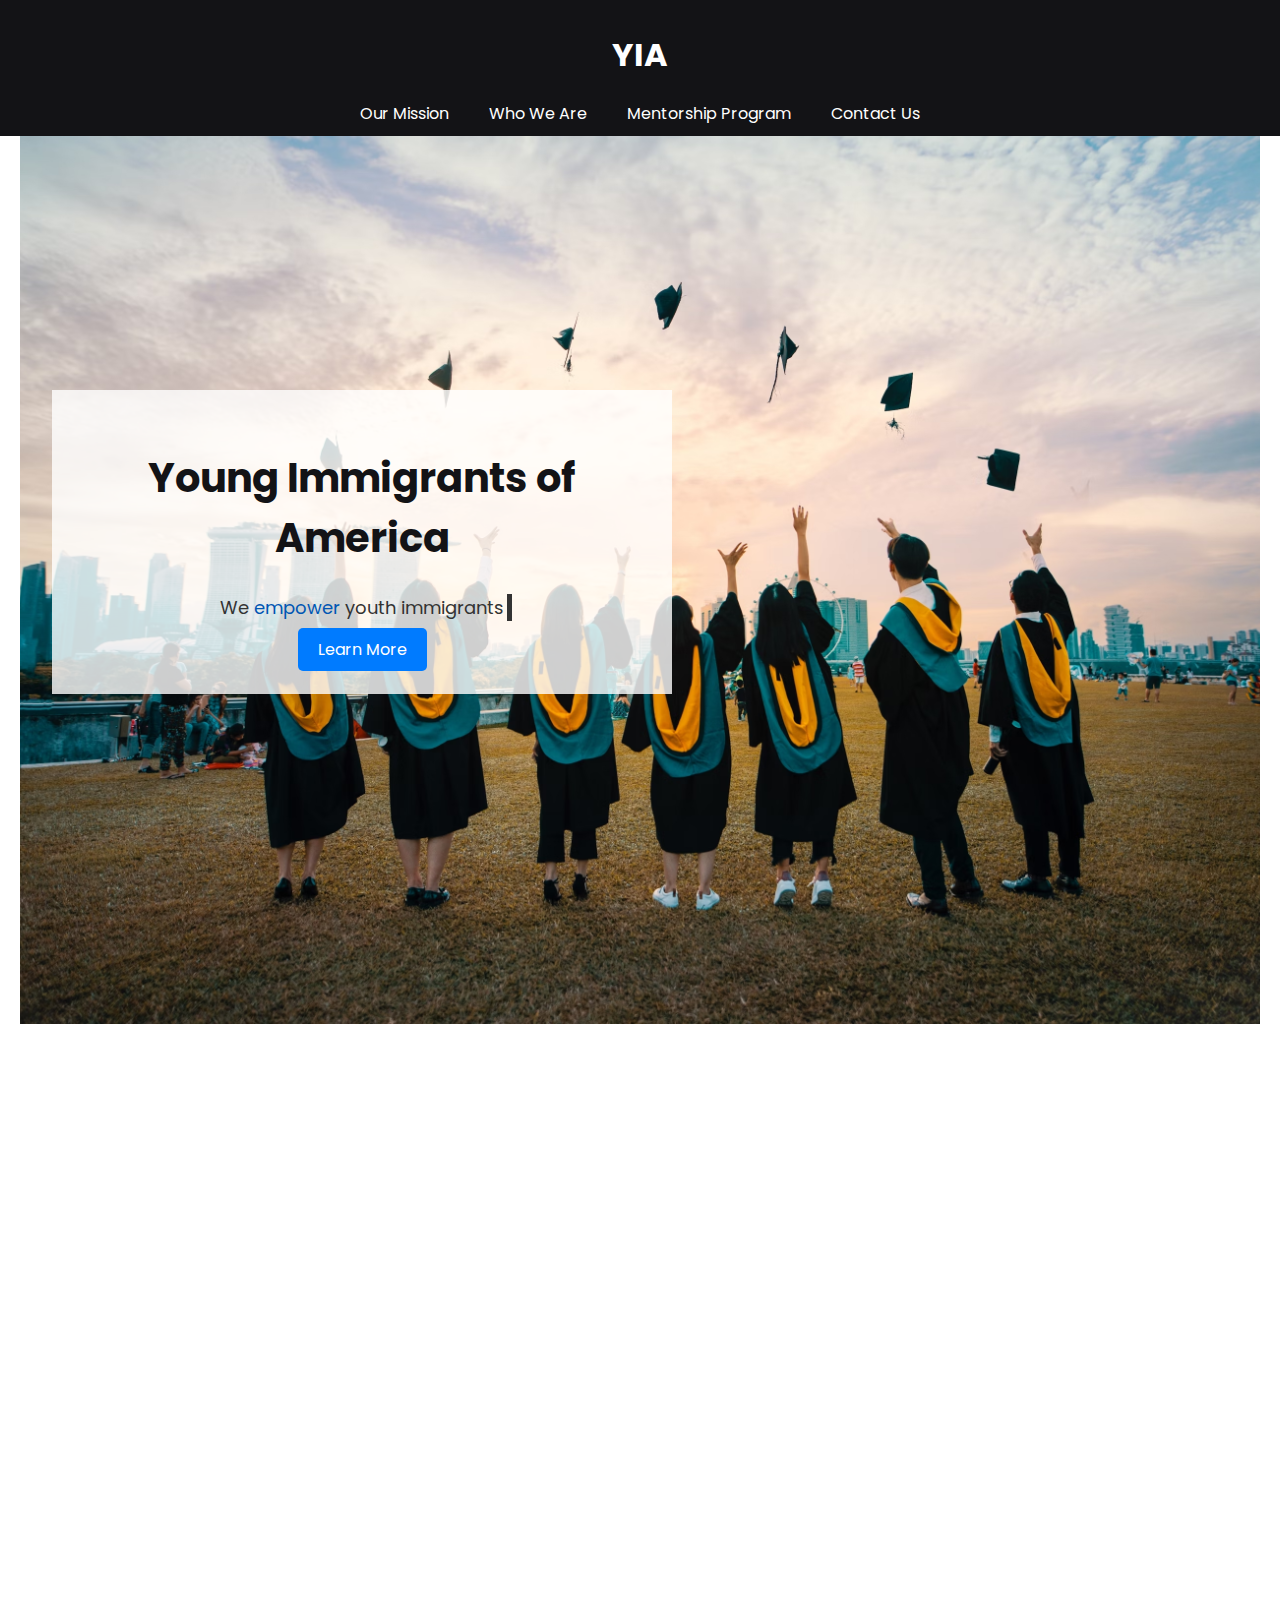
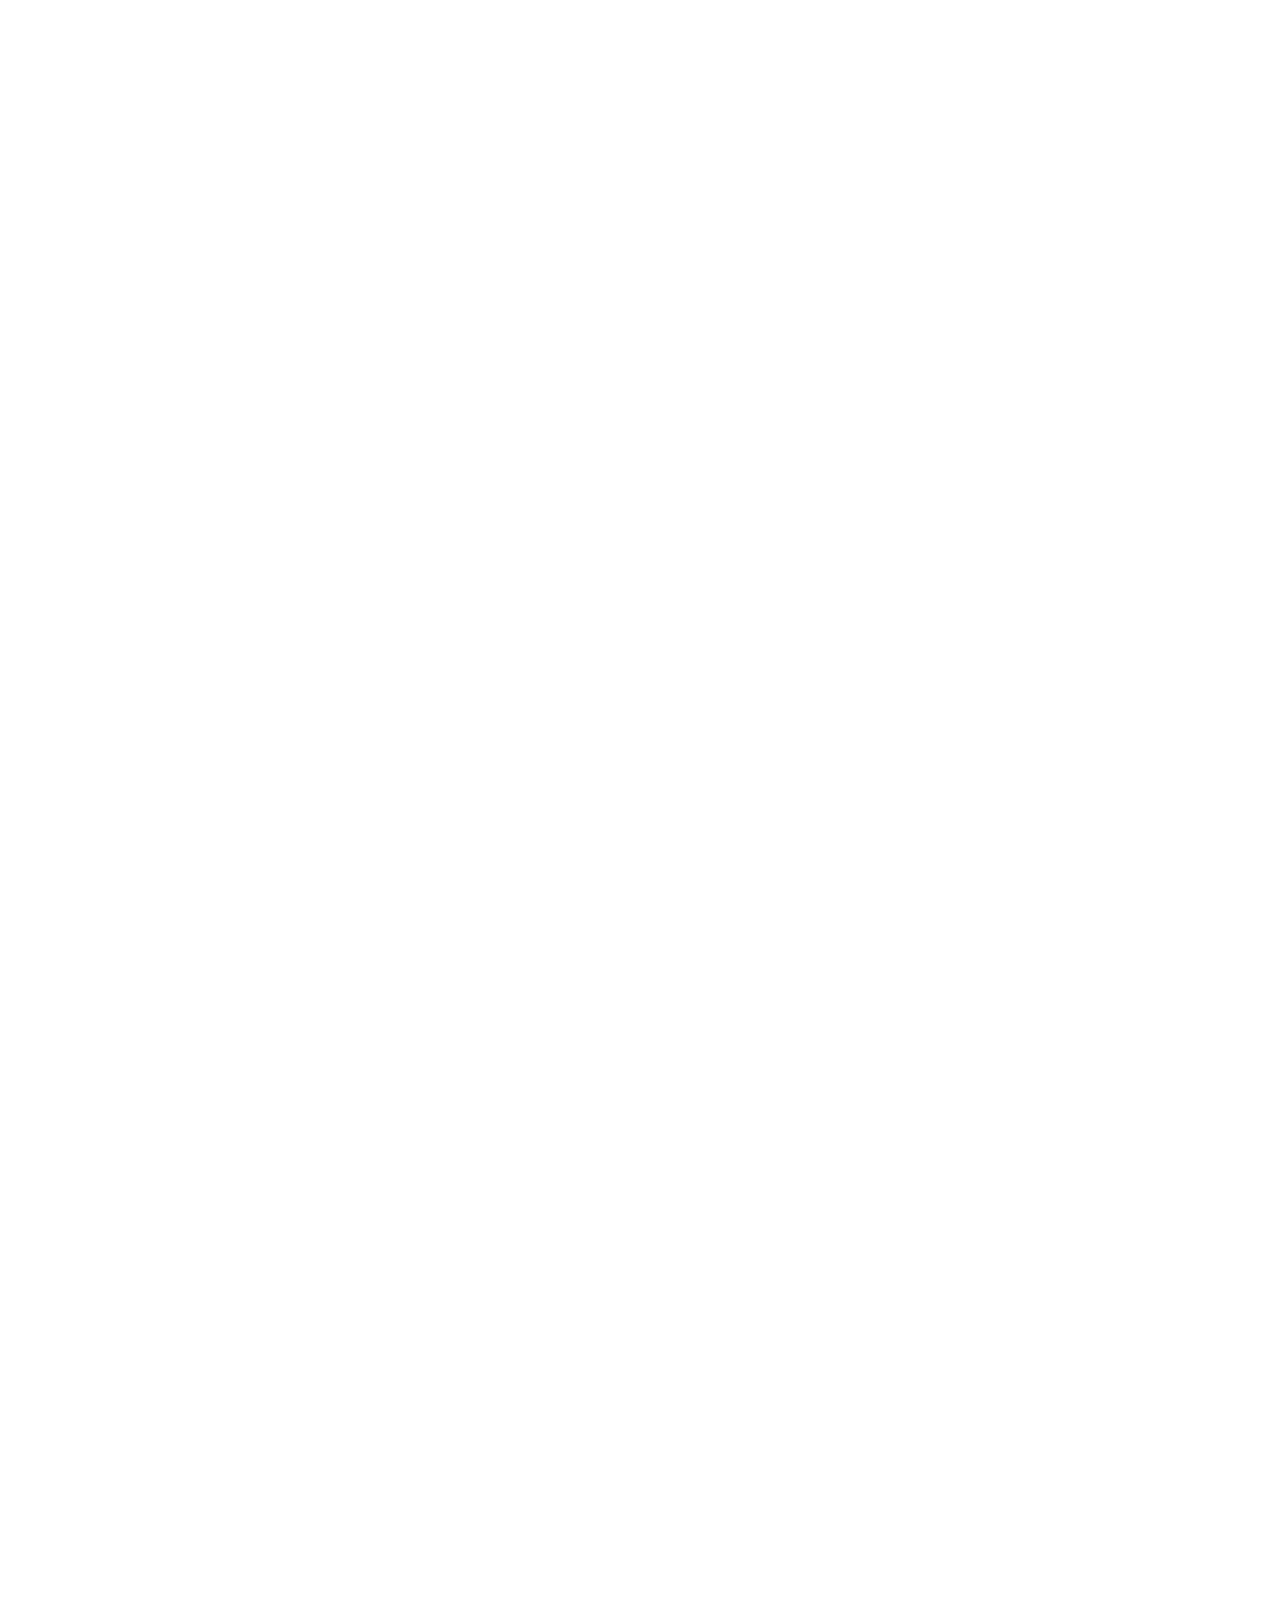
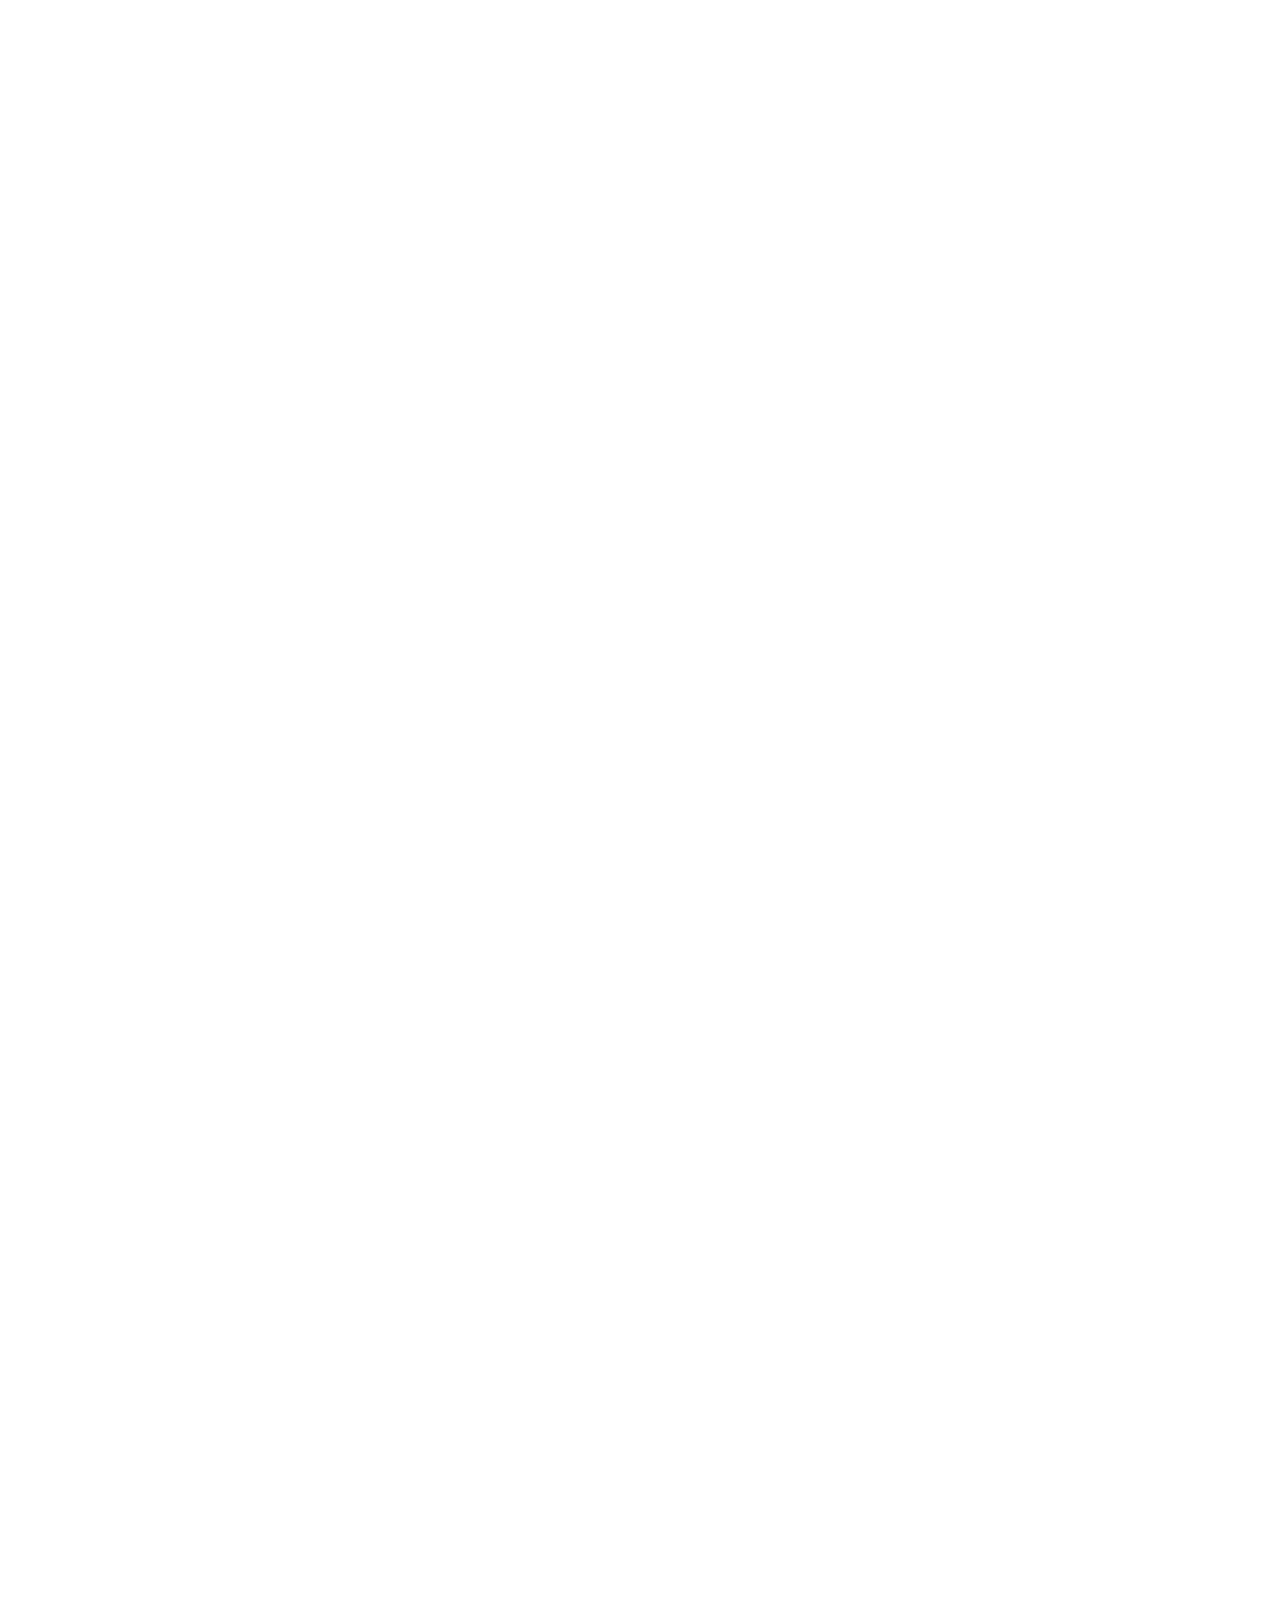
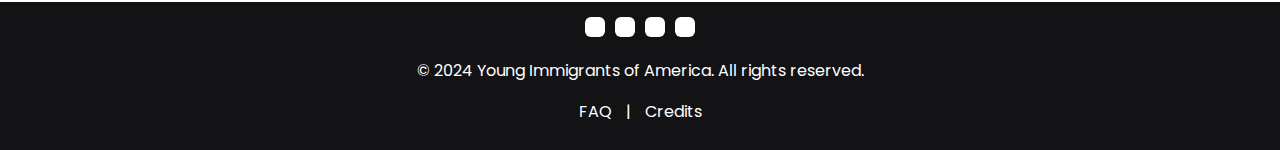
==== index.html @ 5ce4ddb4 "Add files via upload" ====
<!DOCTYPE html>
<html lang="en">
<head>
    <meta charset="UTF-8">
    <meta name="viewport" content="width=device-width, initial-scale=1.0">
    <title>YIA</title>

    <link rel="stylesheet" href="style.css">
    <link rel="stylesheet" href="https://cdnjs.cloudflare.com/ajax/libs/font-awesome/6.5.2/css/all.min.css" 
    integrity="sha512-SnH5WK+bZxgPHs44uWIX+LLJAJ9/2PkPKZ5QiAj6Ta86w+fsb2TkcmfRyVX3pBnMFcV7oQPJkl9QevSCWr3W6A==" 
    crossorigin="anonymous" referrerpolicy="no-referrer" />
    <script defer src="app.js"></script>

</head>


<body>

    <header id="fixed-header">
        <h1>YIA</h1>
        <nav>
            <ul>
                <li><a href="#our-mission">Our Mission</a></li>
                <li><a href="#who-we-are">Who We Are</a></li>
                <li><a href="#mentorship-program">Mentorship Program</a></li>
                <li><a href="#contact-us">Contact Us</a></li>
            </ul>
        </nav>

    </header>
<main>

    <section class="hero-container">
        <div class="left-side">
            <h1 style="font-size: 40px;">Young Immigrants of America </h1>
            <div class="fancy-container">
                <p class ="fancy-text">We <span class="highlight" id="animated-word">empower</span> youth immigrants</p>
                <a href="#our-mission" class="button-link">Learn More</a>
            </div>

        </div>
        <div class="right-side">
        </div>
    </section>
    
    
<section id="our-mission" class="our-mission">

    <div class="mission-info">
        <img src="https://cdn-icons-png.flaticon.com/256/11769/11769905.png" alt="Bullseye Icon" width="70" height="70">

        <h1>Our Mission</h1>
        <p>Young Immigrants of America (YIA) aim to provide  
        support for young Immigrants to adapt to their new
        lives in America. We support students in various 
        fields of study and work.
        <br><br>
        Lorem ipsum dolor sit amet consectetur adipisicing elit. 
        Placeat incidunt magni perspiciatis eius veritatis nulla 
        doloribus iste eligendi, alias officiis animi consequuntur
        saepe, debitis deleniti impedit recusandae nam iure doloremque?
        Lorem, ipsum dolor sit amet consectetur adipisicing elit. Labore 
        maiores velit repellat fugit quibusdam animi voluptatum consequuntur
        libero enim! Temporibus quam, suscipit a magni et adipisci fugiat 


        </p>
    
    </div>

    <div class="mission-img">
        <div class="blob"></div>

        
    </div>

</section>

<section id="who-we-are" class="who-we-are">

    <div class="about-us">
    <img src="https://cdn-icons-png.flaticon.com/256/476/476863.png" alt="Who we are" width="70" height="70">

    <h1>Who we are</h1>
    <p>We are Young Immigrants of America, a non-profit 
    organization founded in 2024. The organizaiton
    consists of diverse individuals who are passionate
    about helping young immigrants.

    </p>

    </div>

    <div class="about-profiles">
        <div class="profile">
            <img src="./Exampleimages/missionexample.jpg" alt="Founder Image">
            <h4>Rabin Bhandari</h4>
            <p class="highlight">Founder</p>
        </div>
        <div class="profile">
            <img src="./Exampleimages/missionexample.jpg" alt="Co-Founder Image">
            <h4>Prisha Guruwacharya</h4>
            <p class="highlight">Co-Founder</p>
        </div>

    </div>


</section>

<section id="mentorship-program" class="mentorship-program">
    <h1>Mentorship Program</h1>
    <p>We offer a mentorship program to help students
    <br>in various fields of study. If you have any questions, 
    <br>please fill out the form below. 

    <br><br>
    <a href="#contact-us">Contact Us</a>
    </p>


</section>

<section id="contact-us" class="contact-us">

    <h1>Contact us</h1>
    
    </p>
    <form action="https://api.web3forms.com/submit" class="form-container" method="POST">
    <input type="hidden" name="access_key" value="1c65048f-fcba-4ab6-bf49-71bc94ef786a">
        
        <div class="form-group">
            <label for="first-name">First Name</label>
            <input type="text" name="first-name" id="first-name" placeholder="John" required>
        </div>
        <div class="form-group">
            <label for="last-name">Last Name</label>
            <input type="text" name="last-name" id="last-name" placeholder="Smith" required>
        </div>
        <div class="form-group">
            <label for="email">Email</label>
            <input id="email" type="email" name="email" id="email" placeholder="6Eg6L@example.com" required>
        </div>
        <div class="form-group">
            <label for="number">Phone Number</label>
            <input id="number" type="text" name="number" placeholder="+1 (717 )123-4567" required>
        </div>

        <div class="form-group">
            <label for="org">Organizaiton (Optional)</label>
            <input id="org"type="text" name="org" placeholder="e.g. PHEAA" >
        </div>

        <div class="form-group">
            <label for="contact-reason">Contact Reason</label>
            <select id="contact-reason" name="contact-reason" required>
                <option value="General Inquiry">General Inquiry</option>
                <option value="Mentorship Program">Mentorship Program</option>
                <option value="Other">Other</option>
            </select>
        </div>

        <div class="form-message">
            <label for="message">Message</label>
            <textarea id="message"name="message" placeholder="Message"></textarea>
        </div>
        <div class="button-container">
            <button class="contact-button" type="submit" value="Register">Submit</button>
        </div>
    </form>

    

</section>

</main>


<footer>
    <div class ="socialicons">
        <a href=""><i class="fa-brands fa-square-instagram"></i></a>
        <a href=""><i class="fa-brands fa-square-facebook"></i></a>
        <a href=""><i class="fa-brands fa-square-youtube"></i></a>
        <a href=""><i class="fa-brands fa-square-twitter"></i></a>
    
    </div>
    
    <p>&copy; 2024 Young Immigrants of America. All rights reserved.</p>
    <p>
        <a href="FAQ.html">FAQ</a> |
        <a href="credits.html">Credits</a>
    </p>

</footer>


</body>
</html>
---- style.css ----
@import url('https://fonts.googleapis.com/css?family=Poppins:wght@200;400;700&display=swap');


body {
    background-color: #ffffff;
    color: #131316;
    font-family: 'Poppins', sans-serif;
    padding: 0; 
    margin: 0;
}




#fixed-header {
    position: fixed;
    top: 0;
    left: 0;
    width: 100%;
    background-color: #131316;
    color: #fff;
    padding: 10px 0;
    text-align: center;
    z-index: 1000; /* Ensure the header is above other content */
    transition: padding 0.3s ease, font-size 0.3s ease;


}


#fixed-header.smaller {
    padding: 5px 0; /* Adjust padding for smaller size */
    font-size: 0.9em; /* Adjust font size if needed */
}



.hero-container {
    display:flex;
    justify-content: space-between;
    align-items: center;
    height:90vh;
    padding:2rem;
    height: calc(100vh - 60px);
    background-image: url(./Exampleimages/heroimage.jpg);
    background-size:cover;
    background-blend-mode:lighten;
    background-position: center;
}

.left-side, .right-side {
    display: flex;
    justify-content: center;
    align-items: center;
    flex: 1;
    text-align: center;
    padding-top: 0.5rem;
 
}

.left-side {
    flex-direction: column;
    background-color: rgba(255, 255, 255, 0.8);
    padding:2rem;
}

.left-side h1 {
    font-size: 48px;
    /*color: #0056b3; /* Dark blue color */
    margin-bottom: 0.5rem; /* Reduce spacing below the heading */
}

.left-side p {
    font-size: 18px;
    color: #333;
    margin-bottom: 1rem; /* Adjust spacing below the paragraph */
}

.left-side button {
    background-color: #0056b3; /* Dark blue color */
    color: white;
    border: none;
    padding: 10px 20px;
    font-size: 16px;
    cursor: pointer;
    border-radius: 5px;
    transition: background-color 0.3s ease;
}

.left-side button:hover {
    background-color: #004494; /* Slightly darker blue on hover */
}

.fancy-container {
    display: inline-block;
}

.fancy-text {
    border-right:5px solid;
    width:100%;
    white-space:nowrap;
    overflow:hidden;
    animation:
        typing 2s steps(18),
        cursor .4s step-end infinite alternate;

}



/*cursor blinking */
@keyframes cursor {
    50% { border-color: transparent; }
}

/*typing effect */

@keyframes typing {
    from { width: 0 }
}

.highlight {
    color:#0056b3;
}

section {
    display: flex;
    justify-content: center; /* Center contents horizontally */
    align-items: center; /* Center contents vertically */
    min-height: 100vh;
    align-content: center;
    text-align: center;
    /*border: 1px solid #131316;*/
    padding:1rem;
    margin-bottom:6px;

}




.blob {
    background-image:url(./Exampleimages/heroimage.jpg);
    width:380px;
    height:380px;
    background-size:cover;
    background-position:center;
    margin: 20px;
    box-shadow: 0 5px 5px 5px rgb(13, 110, 0, 253, 0.6);
    animation: animate 5s ease-in-out infinite;
    transition: all 1s ease-in-out;
}

@keyframes animate {
    0% {
        border-radius: 60% 40% 30% 70%/60% 30% 70% 40%;
    }
    50% {
        border-radius: 30% 60% 70% 40%/50% 60% 30% 60%;
    }
    100% {
        border-radius: 60% 40% 30% 70%/60% 30% 70% 40%;
    }
}


.our-mission, .who-we-are {
    display:flex;
    flex-direction: row;
    justify-content: flex-start;
    align-items: center;
    text-align: center;
    /*border:1px solid #131316;*/
    padding:1rem;

}
.mission-info, .about-us {
    height:700px;
    width: 700px;
    /*border:1px solid #131316;*/
    padding:2rem;
    display:flex;
    flex-direction: column;
    justify-content: center;
    align-items:center;
    text-align: center;

}

.mission-img {
    height:700px;
    width: 700px;
    /*border:1px solid #131316;*/
    padding:2rem;
    display:flex;
    flex-direction: column;
    justify-content: center;
    align-items:center;
    text-align: center;

}

.contact-us {
    height:800px;
}



.about-profiles {
    height:700px;
    width: 700px;
    /*border:1px solid #131316;*/
    padding:2rem;
    display:flex;
    flex-direction: row;
    justify-content: space-around;
    align-items:center;
    text-align: center;
}




.profile {
    display: flex;
    flex-direction: column;
    align-items: center;
    width: 45%;
    text-align: center;
}

.profile img {
    width: 100%;
    height: auto;
    max-width: 300px;
    border-radius: 50%;
    margin-bottom: 10px;
}

/*.who-we-are {
    display:flex;
    flex-direction: row;
    justify-content: flex-start;
    align-items: center;
    text-align: center;
    border:1px solid #131316;
    padding:1rem;

}

.about-us {
    height:700px;
    width: 700px;
    border:1px solid #131316;
    padding:1rem;
    display:flex;
    flex-direction: column;
    justify-content: center;
    align-items:center;
    text-align: center;



}
*/






nav ul {
    list-style: none;
    margin: 0;
    padding: 0;
    display: flex;
    width: 100%;
    justify-content: center;
}

nav ul li {
    margin: 0 10px;
}

nav ul li a {
    color: #fff;
    text-decoration: none;
    padding: 5px 10px;
    border-radius: 4px;
    transition: background 0.3s;
}

nav ul li a:hover {
    background: rgba(255, 255, 255, 0.2);
}



.hidden {
    opacity: 0;
    transition: all 5s;
}

.our-mission,
.who-we-are,
.mentorship-program,
.contact-us {
    opacity: 0;                   /* Initially hide the elements */
    transition: all 5s;           /* Apply transition for opacity changes over 5 seconds */
}



.frequent-questions,
.credits,
.mentorship-program,
.contact-us {
    display:flex;
    justify-content: center;
    align-items: center;
    text-align: center;
    flex-direction:column;
    opacity: 0;
    transition: all 5s;
}


.show {
    opacity: 1;
}

footer {
    background-color: #131316;
    color: white;
    text-align: center;
    padding: 10px 0;
    width: 100%;
    bottom: 0;
}
footer a {
    color: #ffffff;
    text-decoration: none;
    margin: 0 10px;
}
footer a:hover {
    text-decoration: underline;
}



/* FORM EXAMPLE */

.form-container {
    display: flex;
    flex-wrap: wrap; /* Allows inputs to wrap to the next line if needed */
    gap: 10px; /* Space between form groups */
    max-width: 600px; /* Adjust as needed */
    margin: 0 auto; /* Center the form */
}

.form-group {
    flex: 1 1 45%; /* Allows input fields to take up to 45% of the container width */
    display: flex;
    flex-direction: column; /* Align label and input vertically */
}

.form-message {
    display: flex;
    flex-direction: column;
    align-items: center; /* Center-align textarea horizontally */
    width: 100%;
    max-width: 600px; /* Adjust to match form width */


}

.form-message label {
    margin-bottom: 5px; /* Space between label and textarea */
}

.form-message textarea {
    width: 100%; /* Ensure textarea fills the container */
    height: 150px; /* Adjust height as needed */
    padding: 8px;
    box-sizing: border-box; /* Include padding and border in element's total width and height */
}

.form-group label {
    margin-bottom: 5px; /* Space between label and input */
}

.form-group input,select {
    font-family: 'Poppins', sans-serif;
    width: 100%; /* Ensure input fields fill the container */
    padding: 8px;
    box-sizing: border-box; /* Include padding and border in element's total width and height */
}

.button-container {
    display: flex;
    justify-content: center; /* Center the button horizontally */
    width: 100%;
}

.contact-button {
    margin-top: 10px; /* Space above the button */
    padding: 10px 20px;
    background-color: #007bff;
    color: #fff;
    border: none;
    border-radius: 5px;
    cursor: pointer;
}

.contact-button:hover {
    background-color: #0056b3;
}


button, .button-link {
    text-decoration: none;
    margin-top: 10px; /* Space between inputs and button */
    padding: 10px 20px;
    background-color: #007bff;
    color: #fff;
    border: none;
    border-radius: 5px;
    cursor: pointer;
}

button:hover {
    background-color: #0056b3;
}


main {
    margin-top: 40px; /* Adjust this value to match the height of header */
    flex-direction: column;
    gap: 2rem; /* Space between sections */
    padding: 20px;
    
}


.fa-square-instagram {
    font-size: 25px;
    width:25px; height:25px;
    background: #f09433; 
    background: -moz-linear-gradient(45deg, #f09433 0%, #e6683c 25%, #dc2743 50%, #cc2366 75%, #bc1888 100%); 
    background: -webkit-linear-gradient(45deg, #f09433 0%,#e6683c 25%,#dc2743 50%,#cc2366 75%,#bc1888 100%); 
    background: linear-gradient(45deg, #f09433 0%,#e6683c 25%,#dc2743 50%,#cc2366 75%,#bc1888 100%); 
    filter: progid:DXImageTransform.Microsoft.gradient( startColorstr='#f09433', endColorstr='#bc1888',GradientType=1 );
        }
      



.fa-square-facebook {
    font-size: 25px;
    color: blue;
}

.fa-square-youtube {
    font-size: 25px;
    color: red; 
}

.fa-square-twitter {
    font-size: 25px;
    color: skyblue;
}



.socialicons {
    display: flex;
    justify-content: center;

}


.socialicons a {
    text-decoration: none;
    padding:10px;
    background-color:white;
    margin: 5px;
    border-radius: 30%;
}




/*.socialicons a {
    text-decoration: none;
    padding: 10px;
    background-color: white;
    margin: 10px;
    border-radius: 50%;
}

*/

@media (max-width:850px) {
    section {
        flex-wrap: wrap;
    }

    .blob {
        width:380px;
        height:380px;
    }
}

@media (max-width:560px) {
    .blob {
        width:280px;
        height:280px;
    }
}

@media (max-width:440px) {
    .blob {
        width:180px;
        height:180px;
    }   





}
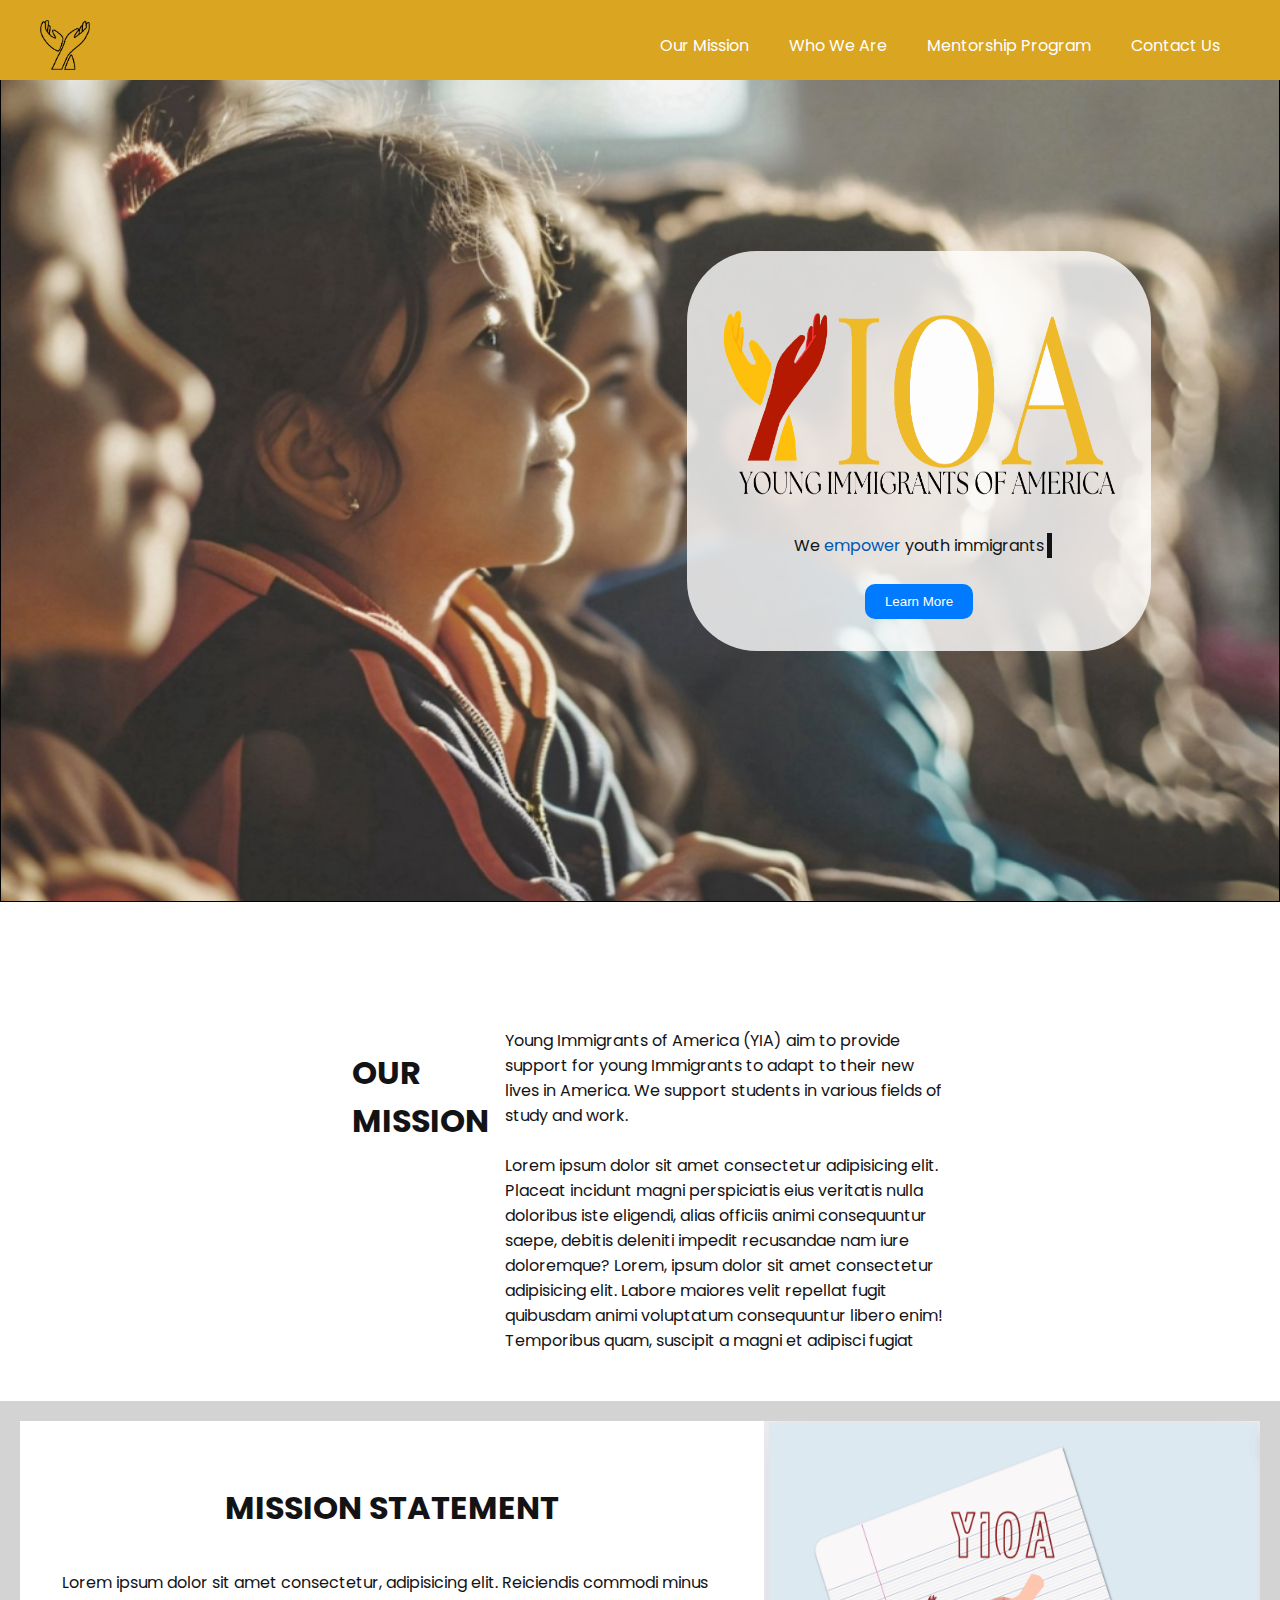
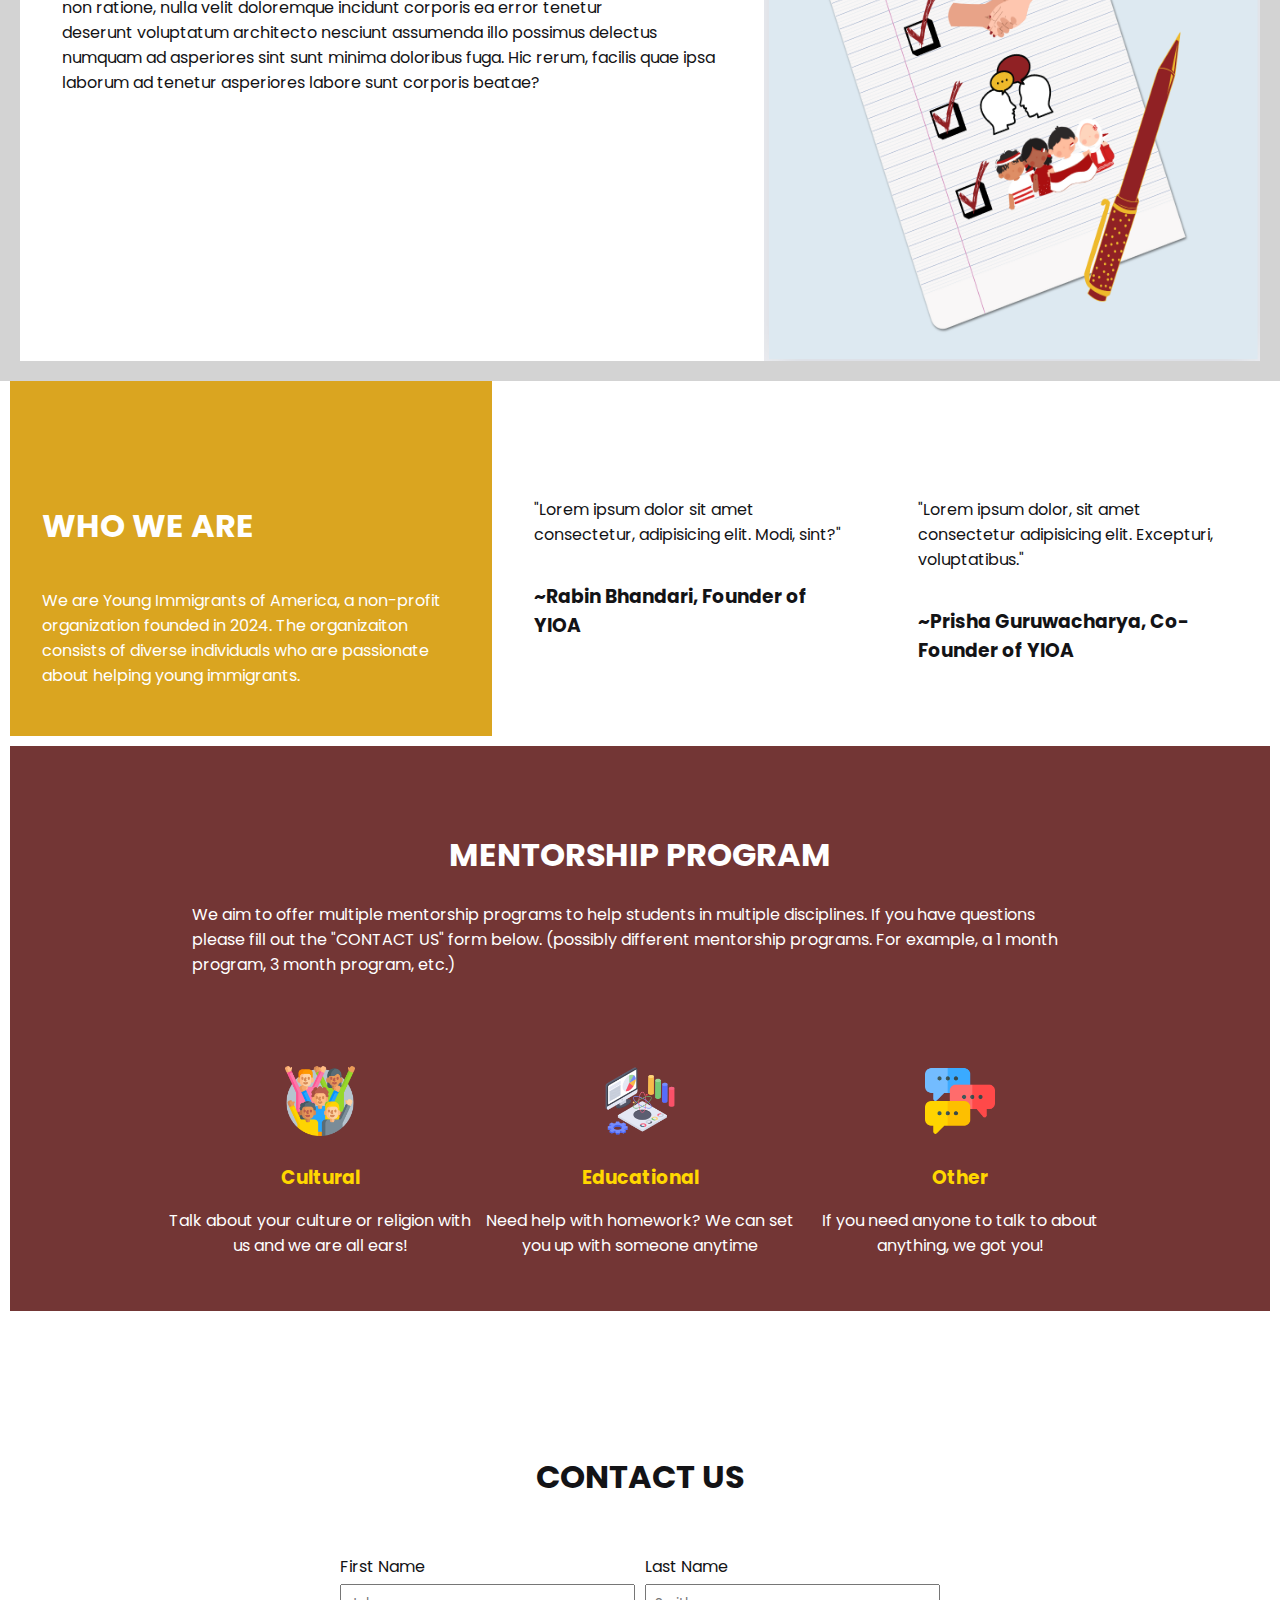
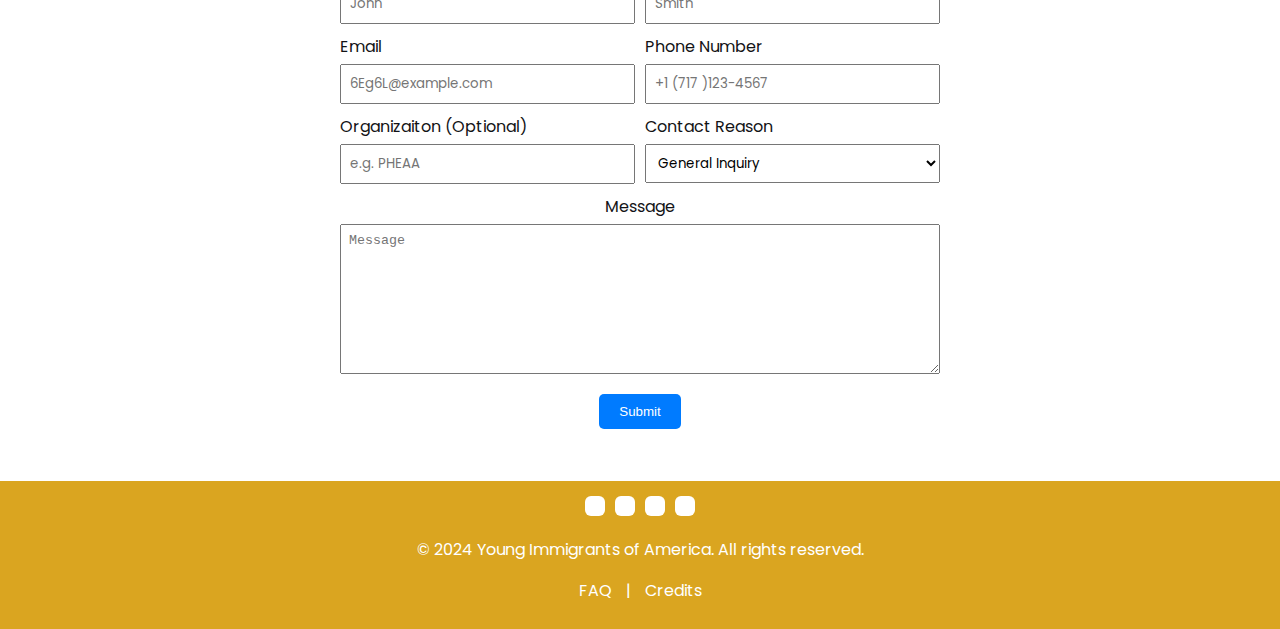
==== commit 893e6181: "Aug 1 Update" ====
--- a/index.html
+++ b/index.html
@@ -17,13 +17,16 @@
 <body>
 
     <header id="fixed-header">
-        <h1>YIA</h1>
-        <nav>
+        <img class ="header-logo"src="./Exampleimages/5update.png">
+        <button class="nav-toggle" aria-label="Toggle navigation">
+            ☰
+        </button>
+        <nav class="nav-menu">
             <ul>
-                <li><a href="#our-mission">Our Mission</a></li>
-                <li><a href="#who-we-are">Who We Are</a></li>
-                <li><a href="#mentorship-program">Mentorship Program</a></li>
-                <li><a href="#contact-us">Contact Us</a></li>
+                <li><a href="#mission-id">Our Mission</a></li>
+                <li><a href="#who-we-are-id">Who We Are</a></li>
+                <li><a href="#mentorship-program-id">Mentorship Program</a></li>
+                <li><a href="#contact-us-id">Contact Us</a></li>
             </ul>
         </nav>
 
@@ -31,99 +34,151 @@
 <main>
 
     <section class="hero-container">
-        <div class="left-side">
-            <h1 style="font-size: 40px;">Young Immigrants of America </h1>
+        <div class="hero-info">
+            <h1><img class="hero-yioa" src="./Exampleimages/YIOA-HERO.png"></h1>
             <div class="fancy-container">
+
                 <p class ="fancy-text">We <span class="highlight" id="animated-word">empower</span> youth immigrants</p>
-                <a href="#our-mission" class="button-link">Learn More</a>
+                <a href="#mission-id">
+                    <button class="hero-button">Learn More</button>
+                  </a>
             </div>
 
         </div>
-        <div class="right-side">
-        </div>
     </section>
     
     
-<section id="our-mission" class="our-mission">
-
+<section id="mission-id" class="our-mission">
+    <div class="left-empty-div"></div>
     <div class="mission-info">
-        <img src="https://cdn-icons-png.flaticon.com/256/11769/11769905.png" alt="Bullseye Icon" width="70" height="70">
-
-        <h1>Our Mission</h1>
-        <p>Young Immigrants of America (YIA) aim to provide  
-        support for young Immigrants to adapt to their new
-        lives in America. We support students in various 
-        fields of study and work.
-        <br><br>
-        Lorem ipsum dolor sit amet consectetur adipisicing elit. 
-        Placeat incidunt magni perspiciatis eius veritatis nulla 
-        doloribus iste eligendi, alias officiis animi consequuntur
-        saepe, debitis deleniti impedit recusandae nam iure doloremque?
-        Lorem, ipsum dolor sit amet consectetur adipisicing elit. Labore 
-        maiores velit repellat fugit quibusdam animi voluptatum consequuntur
-        libero enim! Temporibus quam, suscipit a magni et adipisci fugiat 
-
+        <div id="mission-heading"class="topic">
+            <h1>OUR MISSION</h1>
+         </div>
+            <p>Young Immigrants of America (YIA) aim to provide  
+            support for young Immigrants to adapt to their new
+            lives in America. We support students in various 
+            fields of study and work.
+            <br><br>
+            Lorem ipsum dolor sit amet consectetur adipisicing elit. 
+            Placeat incidunt magni perspiciatis eius veritatis nulla 
+            doloribus iste eligendi, alias officiis animi consequuntur
+            saepe, debitis deleniti impedit recusandae nam iure doloremque?
+            Lorem, ipsum dolor sit amet consectetur adipisicing elit. Labore 
+            maiores velit repellat fugit quibusdam animi voluptatum consequuntur
+            libero enim! Temporibus quam, suscipit a magni et adipisci fugiat 
+    
+    
+            </p>
+        
+        </div>
+    <div class="right-empty-div"></div>
+    
+
+</section>
+
+<section class="mission-statement">
+    <div class="statement-container">
+        <div class="statement">
+            <h1>MISSION STATEMENT</h1>
+            <p>Lorem ipsum dolor sit amet consectetur, adipisicing elit. Reiciendis commodi minus 
+                non ratione, nulla velit doloremque incidunt corporis ea error tenetur 
+                <br>
+                deserunt voluptatum architecto nesciunt assumenda illo possimus delectus numquam 
+                ad asperiores sint sunt minima doloribus fuga. Hic rerum, facilis quae ipsa laborum 
+                ad tenetur asperiores labore sunt corporis beatae?</p>
+        </div>
+
+    </div> 
+    <div class="mission-img-container">
+        <img class="mission-img"src="./Exampleimages/UpdatedYIOAPaper.png">
+
+    </div>  
+
+
+
+
+
+
+
+</section>
+
+<section id="who-we-are-id" class="who-we-are">
+
+    <div class="about-us">
+
+        <h1>WHO WE ARE</h1>
+        <p>We are Young Immigrants of America, a non-profit 
+        organization founded in 2024. The organizaiton
+        consists of diverse individuals who are passionate
+        about helping young immigrants.
 
         </p>
-    
-    </div>
-
-    <div class="mission-img">
-        <div class="blob"></div>
-
-        
-    </div>
-
-</section>
-
-<section id="who-we-are" class="who-we-are">
-
-    <div class="about-us">
-    <img src="https://cdn-icons-png.flaticon.com/256/476/476863.png" alt="Who we are" width="70" height="70">
-
-    <h1>Who we are</h1>
-    <p>We are Young Immigrants of America, a non-profit 
-    organization founded in 2024. The organizaiton
-    consists of diverse individuals who are passionate
-    about helping young immigrants.
-
-    </p>
 
     </div>
 
     <div class="about-profiles">
-        <div class="profile">
-            <img src="./Exampleimages/missionexample.jpg" alt="Founder Image">
-            <h4>Rabin Bhandari</h4>
-            <p class="highlight">Founder</p>
-        </div>
-        <div class="profile">
-            <img src="./Exampleimages/missionexample.jpg" alt="Co-Founder Image">
-            <h4>Prisha Guruwacharya</h4>
-            <p class="highlight">Co-Founder</p>
-        </div>
-
-    </div>
-
-
-</section>
-
-<section id="mentorship-program" class="mentorship-program">
-    <h1>Mentorship Program</h1>
-    <p>We offer a mentorship program to help students
-    <br>in various fields of study. If you have any questions, 
-    <br>please fill out the form below. 
-
-    <br><br>
-    <a href="#contact-us">Contact Us</a>
-    </p>
-
-
-</section>
-
-<section id="contact-us" class="contact-us">
-
-    <h1>Contact us</h1>
+        <div class="founder-profile">
+            <p>"Lorem ipsum dolor sit amet consectetur, adipisicing elit. Modi, sint?"</p>
+            <h3>~Rabin Bhandari, Founder of YIOA</h4>
+        </div>
+        <div class="co-founder-profile">
+            <p>"Lorem ipsum dolor, sit amet consectetur adipisicing elit. Excepturi, voluptatibus."</p>
+            <h3>~Prisha Guruwacharya, Co-Founder of YIOA</h4>
+
+        </div>
+
+    </div>
+
+
+</section>
+
+<div class="gap"></div>
+
+<section id="mentorship-program-id" class="mentorship-program">
+    
+    <div class="program-container">
+        <h1>MENTORSHIP PROGRAM</h1>
+        <p>We aim to offer multiple mentorship programs to help students
+        in multiple disciplines. If you have questions please fill out 
+            the "CONTACT US" form below. (possibly different mentorship 
+            programs. For example, a 1 month program, 3 month program, etc.)
+        </p>
+    </div>
+    <br>
+    <br>
+    <div class="boxes">
+        <div class="box1">
+            <h3><img src="./Exampleimages/diversity.png" width="70px" height="70px"></h3>
+            <h3>Cultural</h2>
+            <p>Talk about your culture or
+                religion with us and we are all 
+                ears!
+            </p>
+        </div>
+        <div class="box2">
+            <h3><img src="./Exampleimages/data-science.png" width="70px" height="70px"></h3>
+            <h3>Educational</h3>
+            <p>Need help with homework? We can 
+            set you up with someone anytime
+            </p>
+        </div>
+        <div class="box3">
+            <h3><img src="./Exampleimages/comments.png" width="70px" height="70px"></h3>
+            <h3>Other</h3>
+            <p>If you need anyone to talk to 
+                about anything, we got you!
+            </p>
+        </div>
+    </div>
+
+
+</section>
+
+<div class="gap"></div>
+
+<section id="contact-us-id" class="contact-us">
+
+    <h1>CONTACT US</h1>
     
     </p>
     <form action="https://api.web3forms.com/submit" class="form-container" method="POST">
@@ -187,8 +242,8 @@
     
     <p>&copy; 2024 Young Immigrants of America. All rights reserved.</p>
     <p>
-        <a href="FAQ.html">FAQ</a> |
-        <a href="credits.html">Credits</a>
+        <a href="">FAQ</a> |
+        <a href="">Credits</a>
     </p>
 
 </footer>
--- a/style.css
+++ b/style.css
@@ -2,31 +2,37 @@
 
 
 body {
-    background-color: #ffffff;
+    background-color: #fff;
     color: #131316;
     font-family: 'Poppins', sans-serif;
     padding: 0; 
-    margin: 0;
-}
-
-
-
+    margin:0;
+    /*margin: 10px;*/
+}
+
+
+
+/*HEADER---------------------*/
 
 #fixed-header {
     position: fixed;
     top: 0;
     left: 0;
     width: 100%;
-    background-color: #131316;
-    color: #fff;
+    /*background-color: darkolivegreen;*/
+    background-color:goldenrod;
+    /*background-color: teal;*/
+    color: black;
     padding: 10px 0;
     text-align: center;
     z-index: 1000; /* Ensure the header is above other content */
     transition: padding 0.3s ease, font-size 0.3s ease;
-
-
-}
-
+    display: flex; /* Add this to enable flex layout */
+    align-items: center; /* Center content vertically */
+    justify-content: space-between; /* Space out the elements inside */
+
+
+}
 
 #fixed-header.smaller {
     padding: 5px 0; /* Adjust padding for smaller size */
@@ -34,62 +40,91 @@
 }
 
 
+.header-logo {
+    display: flex;
+    justify-content: left;
+    align-items: center; /* Center logo vertically */
+    height: 50px;
+    width: 50px;
+    margin-left: 40px;
+    margin-top:10px;
+}
+
+nav {
+    height: 100%;
+    display: flex;
+    align-items: center; /* Center the nav items vertically */
+    justify-content: flex-end; /* Ensure nav items stay on the right */
+    margin-right: 40px; /* Optional: Adjust spacing from the right edge */
+    margin-top:10px;
+}
+
+nav ul {
+    list-style: none;
+    margin: 0;
+    padding: 0;
+    display: flex;
+    width: 100%;
+    justify-content: right;
+}
+
+nav ul li {
+    margin: 0 10px;
+}
+
+nav ul li a {
+    color: #fff;
+    text-decoration: none;
+    padding: 5px 10px;
+    border-radius: 4px;
+    transition: background 0.3s;
+}
+
+nav ul li a:hover {
+    background: rgba(255, 255, 255, 0.2);
+}
+
+.nav-toggle {
+    display: none; /* Hidden by default */
+}
+
+
+
+/*HERO----------------------------------------*/
 
 .hero-container {
-    display:flex;
-    justify-content: space-between;
-    align-items: center;
-    height:90vh;
-    padding:2rem;
-    height: calc(100vh - 60px);
-    background-image: url(./Exampleimages/heroimage.jpg);
-    background-size:cover;
-    background-blend-mode:lighten;
+    background-image: url(./Exampleimages/YIOA-HERO-IMAGE.png);
+    background-size: cover;
     background-position: center;
-}
-
-.left-side, .right-side {
+    height: 100vh;
     display: flex;
     justify-content: center;
     align-items: center;
-    flex: 1;
     text-align: center;
-    padding-top: 0.5rem;
- 
-}
-
-.left-side {
+    border: 1px solid black;
+}
+
+.hero-info {
     flex-direction: column;
+    margin-left:auto;
+    margin-right: 10vw;
     background-color: rgba(255, 255, 255, 0.8);
     padding:2rem;
-}
-
-.left-side h1 {
-    font-size: 48px;
-    /*color: #0056b3; /* Dark blue color */
-    margin-bottom: 0.5rem; /* Reduce spacing below the heading */
-}
-
-.left-side p {
-    font-size: 18px;
-    color: #333;
-    margin-bottom: 1rem; /* Adjust spacing below the paragraph */
-}
-
-.left-side button {
-    background-color: #0056b3; /* Dark blue color */
-    color: white;
-    border: none;
-    padding: 10px 20px;
-    font-size: 16px;
-    cursor: pointer;
-    border-radius: 5px;
-    transition: background-color 0.3s ease;
-}
-
-.left-side button:hover {
-    background-color: #004494; /* Slightly darker blue on hover */
-}
+    border-radius:70px;
+    /*border:1 px solid black;*/
+}
+
+.hero-info h1 {
+    margin-bottom:0em;
+}
+
+.hero-yioa { 
+    height:200px;
+    width:400px;
+}
+
+
+
 
 .fancy-container {
     display: inline-block;
@@ -106,8 +141,6 @@
 
 }
 
-
-
 /*cursor blinking */
 @keyframes cursor {
     50% { border-color: transparent; }
@@ -121,234 +154,251 @@
 
 .highlight {
     color:#0056b3;
-}
-
-section {
-    display: flex;
-    justify-content: center; /* Center contents horizontally */
-    align-items: center; /* Center contents vertically */
-    min-height: 100vh;
-    align-content: center;
-    text-align: center;
-    /*border: 1px solid #131316;*/
+    /*color:goldenrod;*/
+}
+
+
+.hero-button {
+    margin-top: 10px; /* Space above the button */
+    padding: 10px 20px;
+    background-color: #007bff;
+    /*background-color: goldenrod;*/
+    color: #fff;
+    border: none;
+    border-radius: 10px;
+    cursor: pointer;
+}
+
+.hero-button:hover {
+    background-color: #0056b3;
+
+}
+
+
+
+
+/*OUR MISSION------------------------------------------*/
+
+
+
+.our-mission {
+    /*border:1px solid black;*/
+    display:flex;
+    flex-direction: row;
+    margin-top: 5px;
+}
+
+.left-empty-div {
+    display:flex;
+    /*border:1px solid black;*/
+    width: 25vw;
+    height: 50vh;
+
+}
+
+.topic {
+    display:flex;
+    flex-direction: row;
     padding:1rem;
-    margin-bottom:6px;
-
-}
-
-
-
-
-.blob {
-    background-image:url(./Exampleimages/heroimage.jpg);
-    width:380px;
-    height:380px;
-    background-size:cover;
-    background-position:center;
-    margin: 20px;
-    box-shadow: 0 5px 5px 5px rgb(13, 110, 0, 253, 0.6);
-    animation: animate 5s ease-in-out infinite;
-    transition: all 1s ease-in-out;
-}
-
-@keyframes animate {
-    0% {
-        border-radius: 60% 40% 30% 70%/60% 30% 70% 40%;
-    }
-    50% {
-        border-radius: 30% 60% 70% 40%/50% 60% 30% 60%;
-    }
-    100% {
-        border-radius: 60% 40% 30% 70%/60% 30% 70% 40%;
-    }
-}
-
-
-.our-mission, .who-we-are {
+    /*border:1px solid black;*/
+    height:auto;
+}
+
+.mission-info {
     display:flex;
     flex-direction: row;
-    justify-content: flex-start;
-    align-items: center;
-    text-align: center;
-    /*border:1px solid #131316;*/
-    padding:1rem;
-
-}
-.mission-info, .about-us {
-    height:700px;
-    width: 700px;
-    /*border:1px solid #131316;*/
+   /*border:1px solid black;*/
     padding:2rem;
-    display:flex;
-    flex-direction: column;
-    justify-content: center;
-    align-items:center;
-    text-align: center;
-
-}
-
-.mission-img {
-    height:700px;
-    width: 700px;
-    /*border:1px solid #131316;*/
-    padding:2rem;
-    display:flex;
-    flex-direction: column;
-    justify-content: center;
-    align-items:center;
-    text-align: center;
-
-}
-
-.contact-us {
-    height:800px;
-}
-
-
-
-.about-profiles {
-    height:700px;
-    width: 700px;
-    /*border:1px solid #131316;*/
-    padding:2rem;
+    margin-top: 5px;
+    padding-top:100px;
+    width:50vw;
+    height:auto;
+}
+
+
+.right-empty-div {
+    display:flex;
+    /*border:1px solid black;*/
+    width: 25vw;
+    height: 50vh;
+}
+
+
+.mission-statement {
     display:flex;
     flex-direction: row;
-    justify-content: space-around;
-    align-items:center;
-    text-align: center;
-}
-
-
-
-
-.profile {
-    display: flex;
+    /*border: 1px solid black;*/
+    background-color: lightgray;
+    height:auto;
+}
+
+.statement-container {
+    display:flex;
+    width:60vw;
+    height: auto;
+    /*border: 1px solid black;*/
+    margin: 20px 0px 20px 20px;
+    background: #fff;
+
+}
+
+.statement {
+    display:flex;
     flex-direction: column;
     align-items: center;
-    width: 45%;
+    margin:10px;
+    padding:2rem;
+    /*border:1px solid black;*/
+}
+
+.mission-img-container {
+    display:flex;
+    flex-direction:row;
+    width:40vw;
+    height:auto;
+    margin: 20px 20px 20px 0;
+    height:60vh;
+    /*border: 1px solid black;*/
+    background-color: #fff;
+}
+
+.mission-img {
+    display:flex;
+    width:100%;
+    height:100%;
+}
+
+
+/*WHO WE ARE------------------------------------------*/
+
+.who-we-are {
+    display: flex;
+    flex-direction:row;
+    /*border: 1px solid black;*/
+    background-color: #fff;
+}
+
+.about-us {
+    color:#fff;
+    display:flex;
+    flex-direction: column;
+    margin-left:10px;
+    padding: 2rem;
+    padding-top:100px;
+    /*border: 1px solid black;*/
+    /*height:60vh;*/
+    width:40vw;
+    background-color: goldenrod;
+}
+
+
+.about-profiles {
+    display:flex;
+    flex-direction:row;
+    margin: 0px 10px 0px 10px;
+}
+
+.founder-profile {
+    display:flex;
+    flex-direction:column;
+    padding: 100px 2rem 2rem 2rem;
+    /*border: 1px solid black;*/
+    /*height:60vh;*/
+    width:25vw;
+    background-color: #fff;
+
+}
+
+.co-founder-profile {
+    display:flex;
+    flex-direction:column;
+    padding: 100px 2rem 2rem 2rem;
+    /*border: 1px solid black;*/
+    /*height:60vh;*/
+    width:25vw;
+    background-color: #fff;
+}
+
+.about-us, .founder-profile, .co-founder-profile {
+    height:auto;
+}
+
+
+
+
+
+
+/*MENTORSHIP PROGRAM------------------------------------------*/
+
+.mentorship-program {
+    color:#fff;
+    display:flex;
+    flex-direction:column;
+    align-items:center;
+    height:auto;
+    /*border: 1px solid black;*/
+    background-color: #733635;
+    padding: 2rem;
+    margin: 10px;
+
+}
+
+.program-container {
+    display:flex;
+    flex-direction: column;
+    /*border: 1px solid black;*/
+    padding-top:100px;
+    padding:2rem 2rem 0rem 2rem;
+    width:70vw;
+
+   
+}
+
+.program-container h1 {
+    margin-bottom:0.2em;
     text-align: center;
 }
 
-.profile img {
-    width: 100%;
-    height: auto;
-    max-width: 300px;
-    border-radius: 50%;
-    margin-bottom: 10px;
-}
-
-/*.who-we-are {
-    display:flex;
-    flex-direction: row;
-    justify-content: flex-start;
+.boxes {
+    display:flex;
+    flex-direction:row;
+    height:100%;
+    width:75vw;
+    /*border:1px solid black;*/
+}
+
+
+.box1, .box2, .box3{
+    display:flex;
+    flex-direction:column;
+    /*border:1px solid black;*/
+    width:25vw;
+    height:100%;
+    text-align:center;
+    padding:5px;
+}
+
+.box1 h3, .box2 h3, .box3 h3{
+    margin-bottom:0em;
+    color:gold;
+
+}
+
+/*CONTACT US------------------------------------------*/
+
+.contact-us {
+    display:flex;
+    flex-direction: column;
     align-items: center;
-    text-align: center;
-    border:1px solid #131316;
-    padding:1rem;
-
-}
-
-.about-us {
-    height:700px;
-    width: 700px;
-    border:1px solid #131316;
-    padding:1rem;
-    display:flex;
-    flex-direction: column;
-    justify-content: center;
-    align-items:center;
-    text-align: center;
-
-
-
-}
-*/
-
-
-
-
-
-
-nav ul {
-    list-style: none;
-    margin: 0;
-    padding: 0;
-    display: flex;
-    width: 100%;
-    justify-content: center;
-}
-
-nav ul li {
-    margin: 0 10px;
-}
-
-nav ul li a {
-    color: #fff;
-    text-decoration: none;
-    padding: 5px 10px;
-    border-radius: 4px;
-    transition: background 0.3s;
-}
-
-nav ul li a:hover {
-    background: rgba(255, 255, 255, 0.2);
-}
-
-
-
-.hidden {
-    opacity: 0;
-    transition: all 5s;
-}
-
-.our-mission,
-.who-we-are,
-.mentorship-program,
-.contact-us {
-    opacity: 0;                   /* Initially hide the elements */
-    transition: all 5s;           /* Apply transition for opacity changes over 5 seconds */
-}
-
-
-
-.frequent-questions,
-.credits,
-.mentorship-program,
-.contact-us {
-    display:flex;
-    justify-content: center;
-    align-items: center;
-    text-align: center;
-    flex-direction:column;
-    opacity: 0;
-    transition: all 5s;
-}
-
-
-.show {
-    opacity: 1;
-}
-
-footer {
-    background-color: #131316;
-    color: white;
-    text-align: center;
-    padding: 10px 0;
-    width: 100%;
-    bottom: 0;
-}
-footer a {
-    color: #ffffff;
-    text-decoration: none;
-    margin: 0 10px;
-}
-footer a:hover {
-    text-decoration: underline;
-}
-
-
-
-/* FORM EXAMPLE */
+    /*border: 1px solid black;*/
+    margin:20px;
+    padding:2rem;
+    padding-top:100px;
+}
+
+.contact-us h1{
+    align-content:center;
+}
 
 .form-container {
     display: flex;
@@ -417,30 +467,43 @@
 }
 
 
-button, .button-link {
+/*FOOTER------------------------------------------*/
+
+footer {
+    /*background-color: darkolivegreen;*/
+    background-color: goldenrod;
+    color: white;
+    text-align: center;
+    padding: 10px 0;
+    margin: 0; /* Override body margin to remove margin from the footer */
+    width:100%;
+    bottom: 0;
+}
+footer a {
+    color: #ffffff;
     text-decoration: none;
-    margin-top: 10px; /* Space between inputs and button */
-    padding: 10px 20px;
-    background-color: #007bff;
-    color: #fff;
-    border: none;
-    border-radius: 5px;
-    cursor: pointer;
-}
-
-button:hover {
-    background-color: #0056b3;
-}
-
-
-main {
-    margin-top: 40px; /* Adjust this value to match the height of header */
-    flex-direction: column;
-    gap: 2rem; /* Space between sections */
-    padding: 20px;
+    margin: 0 10px;
+}
+footer a:hover {
+    text-decoration: underline;
+}
+
+
+.socialicons {
+    display: flex;
+    justify-content: center;
     
-}
-
+
+}
+
+
+.socialicons a {
+    text-decoration: none;
+    background-color: #fff;
+    padding:10px;
+    margin: 5px;
+    border-radius: 30%;
+}
 
 .fa-square-instagram {
     font-size: 25px;
@@ -471,61 +534,209 @@
 }
 
 
-
-.socialicons {
-    display: flex;
-    justify-content: center;
-
-}
-
-
-.socialicons a {
-    text-decoration: none;
-    padding:10px;
-    background-color:white;
-    margin: 5px;
-    border-radius: 30%;
-}
-
-
-
-
-/*.socialicons a {
-    text-decoration: none;
-    padding: 10px;
-    background-color: white;
-    margin: 10px;
-    border-radius: 50%;
-}
-
-*/
+/*MEDIA QUERIES--------------------------------------*/
+
+
+/*Extra large devices (large laptops and desktops, large ipads, 1200px and up)*/
+
+@media (min-height:1000px) {
+
+
+
+
+}
+
+
+
+
+
+
+
+
+
+
+
+
+/*Medium size devices (tablets, 768px and up)*/
+
+@media (max-width:1000px) {
+
+    /*OUR MISSION SECTION*/
+    .left-empty-div {
+        display:flex;
+        border:1px solid black;
+        width: 15vw;
+        height: 50vh;
+    
+    }
+
+    .mission-info {
+        display:flex;
+        flex-direction: row;
+        border:1px solid black;
+        padding:2rem;
+        margin-top: 5px;
+        padding-top:100px;
+        width:70vw;
+        height:auto;
+    }
+    
+
+    .right-empty-div {
+        display:flex;
+        border:1px solid black;
+        width: 15vw;
+        height: 50vh;
+    
+    }
+
+
+}
+
+
+@media (max-width:900px) {
+
+
+    /*OUR MISSION SECTION*/
+
+    .mission-statement {
+        flex-direction: column;
+        align-items:center;
+        justify-content: center;
+    }
+
+    .statement-container {
+        margin:20px;
+        width:auto;
+    }
+
+    .mission-img-container {
+        width:300px;
+        height:350px;
+        margin-left:20px;
+    
+    }
+
+
+
+    /*WHO WE ARE SECTION*/
+    .who-we-are {
+        display:flex;
+        flex-direction:column;
+    }
+
+    .about-us {
+        width:auto;
+        height:auto;
+        text-align:center;
+        margin:10px;
+        padding:2rem;
+        padding-top:100px;
+        padding-bottom:100px;
+    }
+
+    .founder-profile, .co-founder-profile {
+        width:45vw;
+        height:auto;
+    }
+
+
+
+}
+
+
 
 @media (max-width:850px) {
-    section {
-        flex-wrap: wrap;
-    }
-
-    .blob {
-        width:380px;
-        height:380px;
-    }
-}
-
-@media (max-width:560px) {
-    .blob {
-        width:280px;
-        height:280px;
-    }
-}
-
-@media (max-width:440px) {
-    .blob {
-        width:180px;
-        height:180px;
-    }   
-
-
-
-
-
-}
+
+    /*OUR MISSION*/
+    .our-mission {
+        display:flex;
+        flex-direction:column;
+    }
+    
+    .our-mission .left-empty-div, .right-empty-div {
+        display:none;
+    }
+
+    .mission-info {
+        display:flex;
+        flex-direction:column;
+        width:auto;
+        height:auto;
+    } 
+}
+
+
+
+
+
+
+
+
+/*Extra small devices (phones, 600px and down)*/
+
+@media (max-width:600px) {
+
+
+    /* SCALING HERO TO A SMALLER SIZE */
+    .hero-info {
+        justify-content: center;
+        align-items: center;
+        margin:0;
+        transform:scale(80%);
+    }
+
+
+
+}
+
+
+@media (max-width: 768px) {
+
+
+    /*NAV START*/
+    nav {
+        justify-content: flex-start;
+    }
+
+    nav ul {
+        flex-direction: column;
+        display: none; /* Hide the menu initially */
+        position: absolute;
+        top: 100%;
+        right: 0;
+        background: #333; /* Background color of the dropdown menu */
+        width: 200px; /* Adjust as needed */
+        box-shadow: 0 4px 8px rgba(0, 0, 0, 0.2);
+        border-radius: 8px;
+        padding: 10px 0;
+    }
+
+    nav ul li {
+        margin: 10px 0;
+    }
+
+    .nav-toggle {
+        display: block; /* Show hamburger icon */
+        background: none;
+        border: none;
+        color: #fff;
+        font-size: 24px;
+        cursor: pointer;
+        margin-left: auto;
+    }
+
+    /* Show the menu when the nav-menu class has the "active" class */
+    .nav-menu.active ul {
+        display: flex;
+    }
+
+
+    /*NAV FINISHED*/
+
+
+
+
+}
+
+
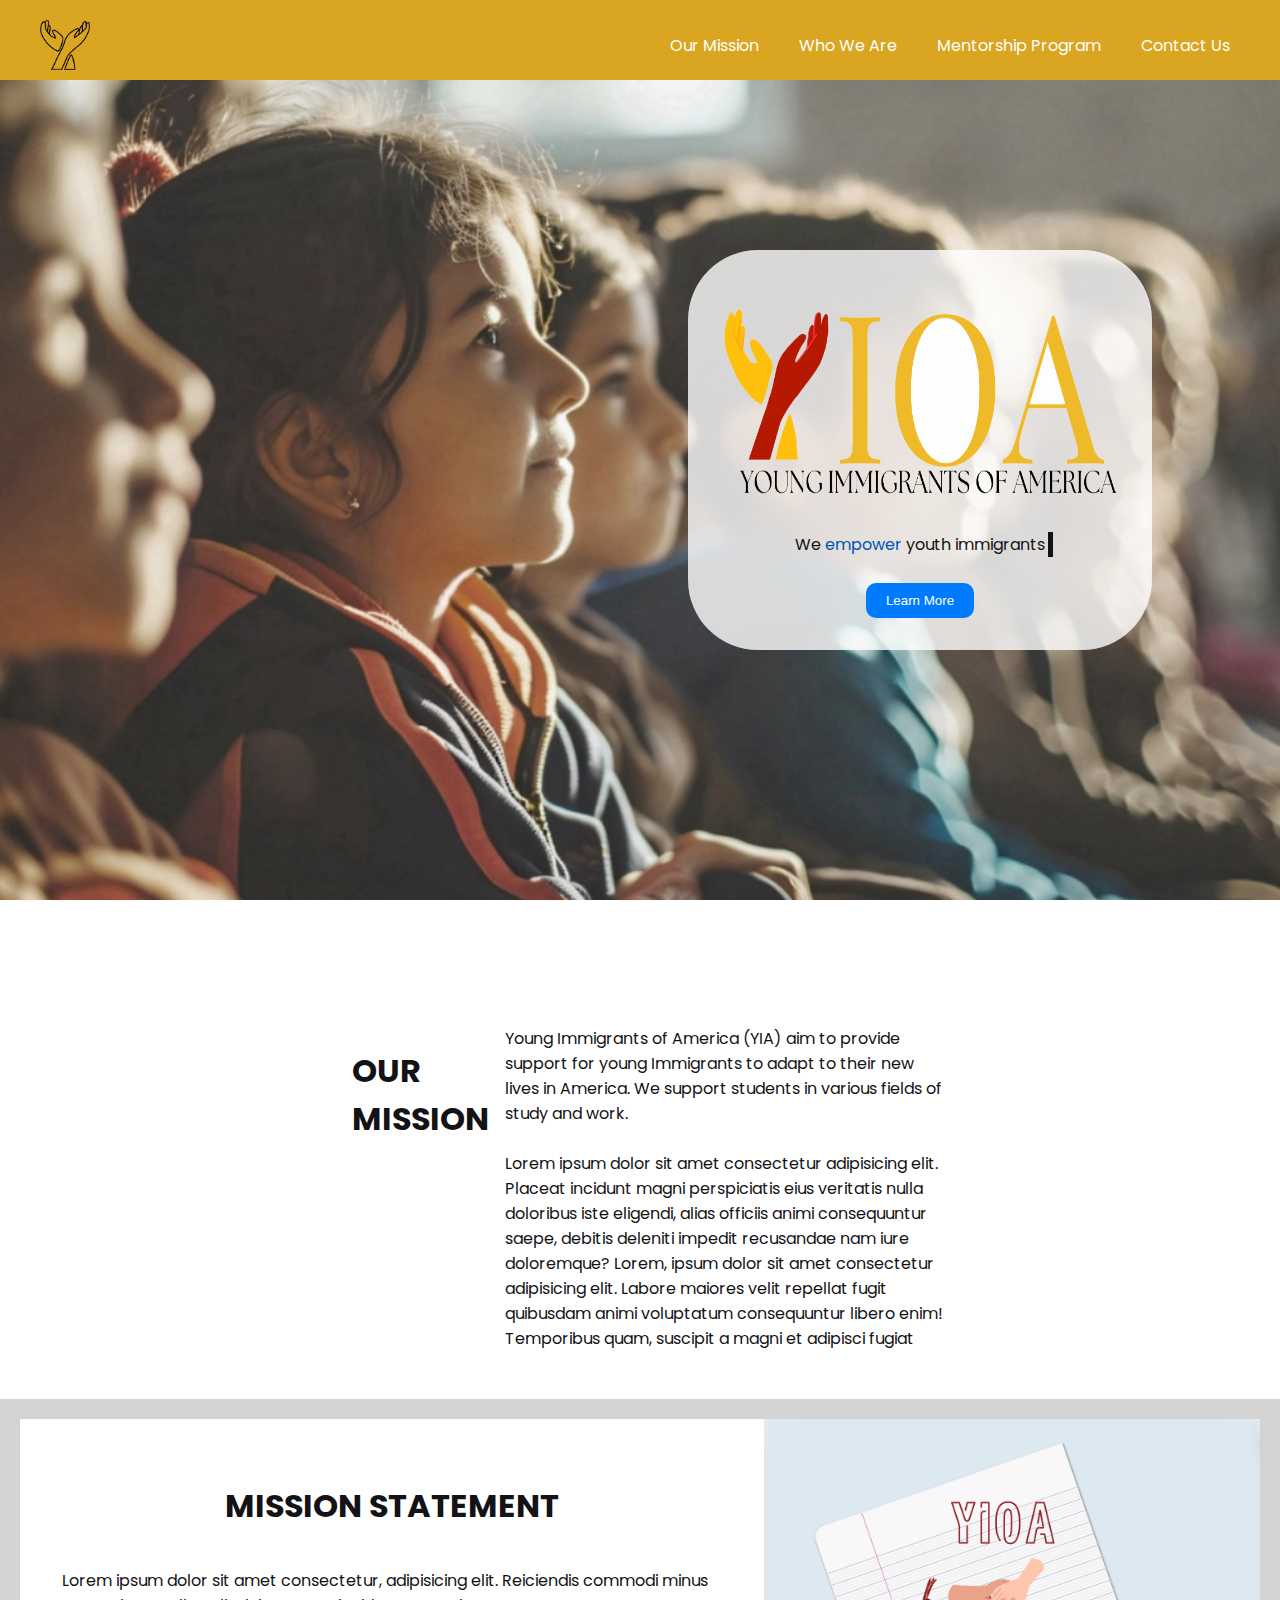
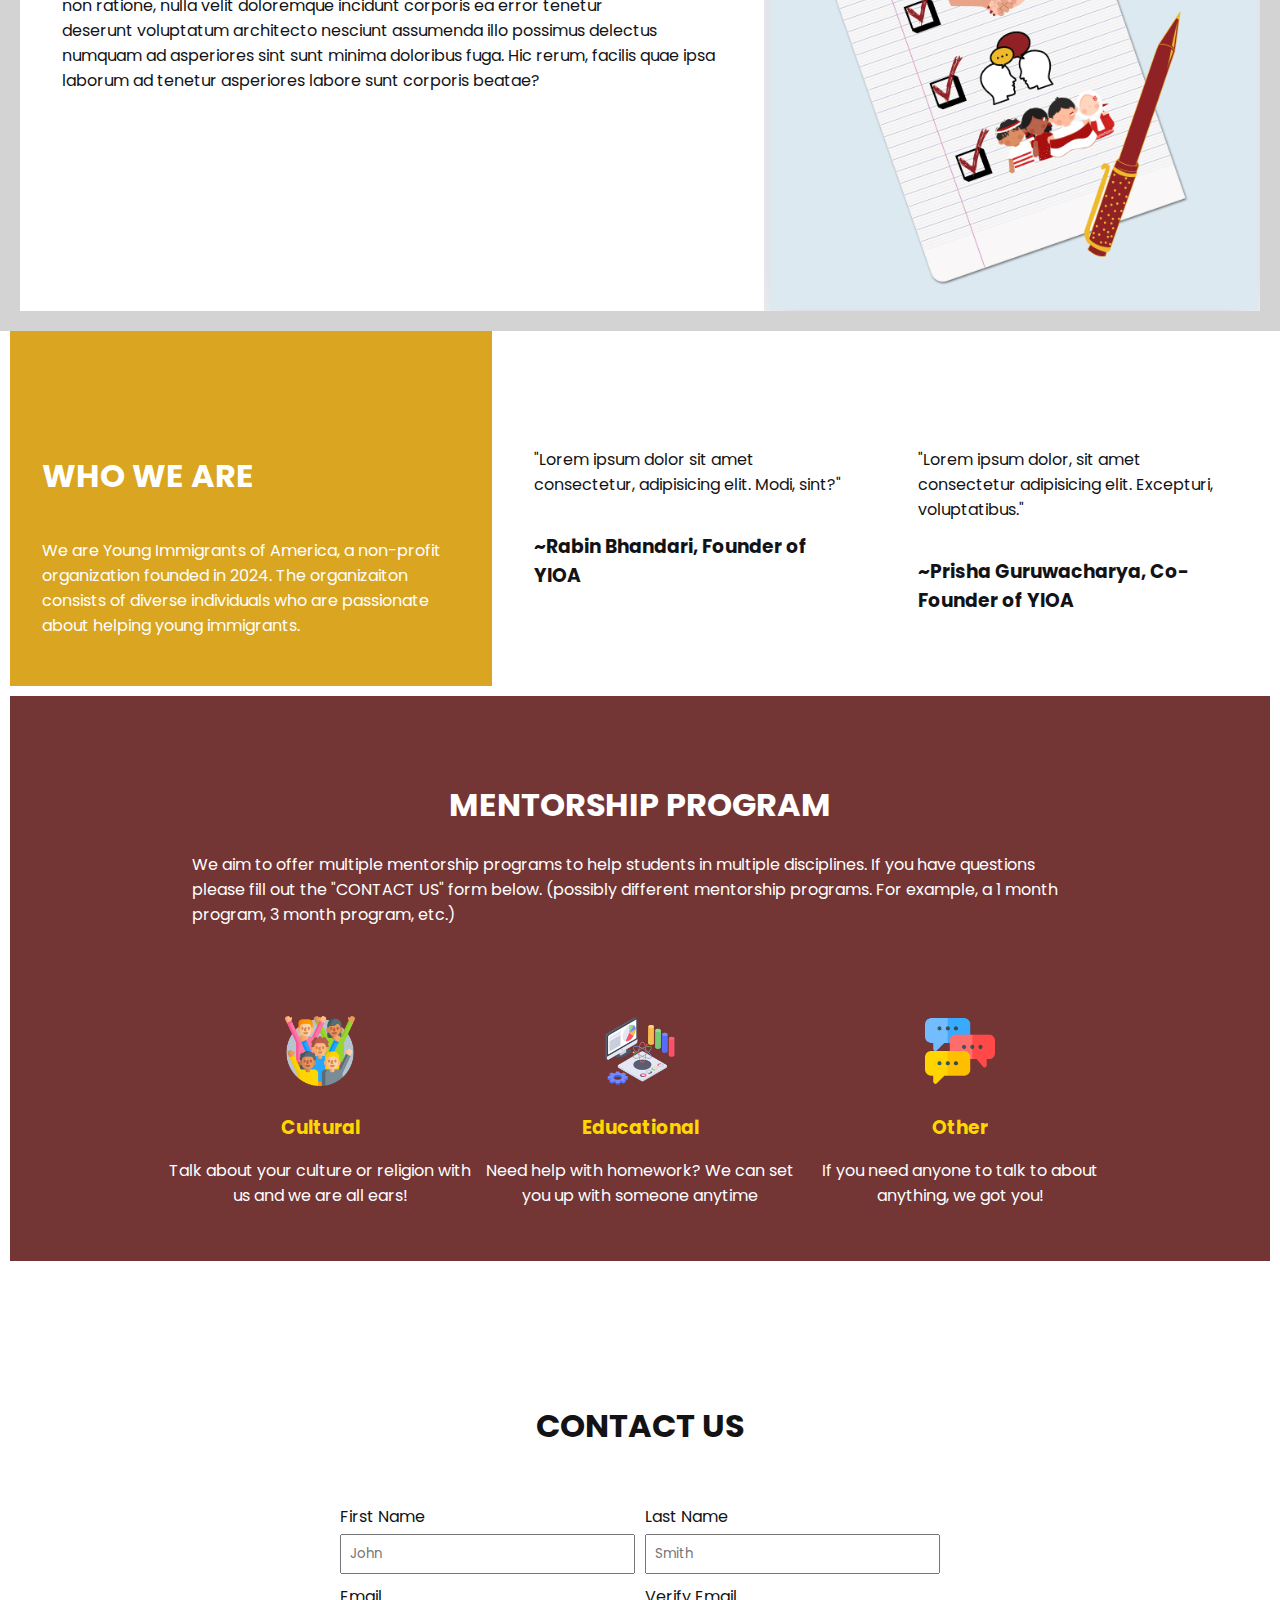
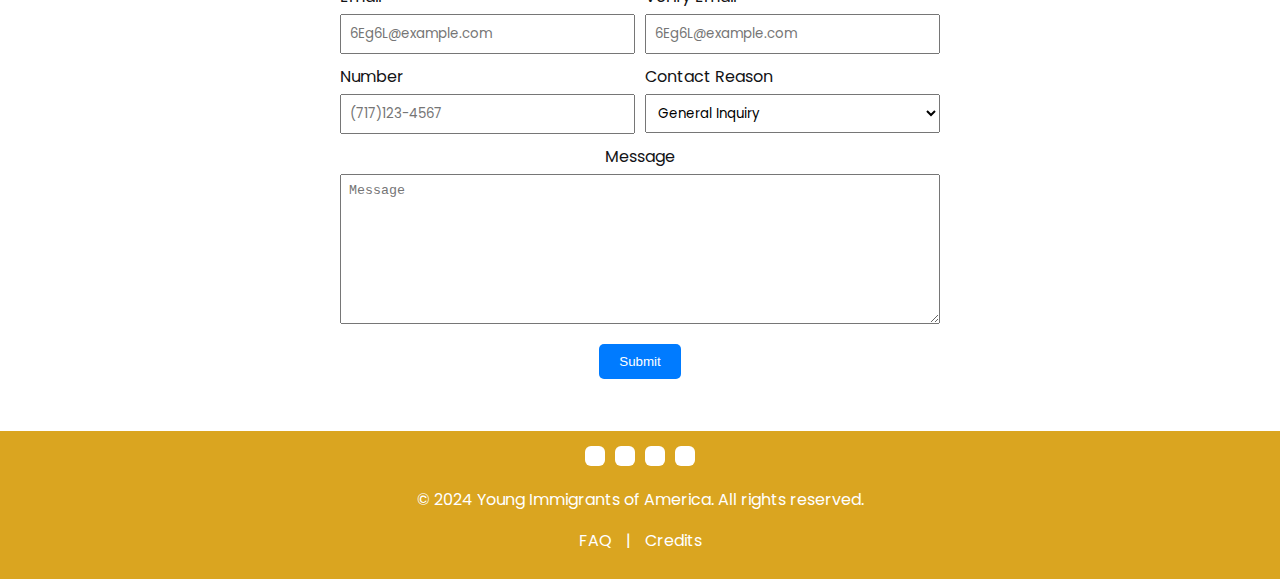
==== commit 19795a15: "Update Form" ====
--- a/index.html
+++ b/index.html
@@ -197,13 +197,13 @@
             <input id="email" type="email" name="email" id="email" placeholder="6Eg6L@example.com" required>
         </div>
         <div class="form-group">
-            <label for="number">Phone Number</label>
-            <input id="number" type="text" name="number" placeholder="+1 (717 )123-4567" required>
-        </div>
-
-        <div class="form-group">
-            <label for="org">Organizaiton (Optional)</label>
-            <input id="org"type="text" name="org" placeholder="e.g. PHEAA" >
+            <label for="number">Verify Email</label>
+            <input id="verify-email" type="email" name="verify-email" placeholder="6Eg6L@example.com" required>
+        </div>
+
+        <div class="form-group">
+            <label for="number">Number</label>
+            <input id="number"type="text" name="number" placeholder="(717)123-4567" required>
         </div>
 
         <div class="form-group">
--- a/style.css
+++ b/style.css
@@ -55,7 +55,7 @@
     display: flex;
     align-items: center; /* Center the nav items vertically */
     justify-content: flex-end; /* Ensure nav items stay on the right */
-    margin-right: 40px; /* Optional: Adjust spacing from the right edge */
+    margin-right: 30px; /* Optional: Adjust spacing from the right edge */
     margin-top:10px;
 }
 
@@ -101,7 +101,7 @@
     justify-content: center;
     align-items: center;
     text-align: center;
-    border: 1px solid black;
+    /*border: 1px solid black;*/
 }
 
 .hero-info {
@@ -207,7 +207,7 @@
 .mission-info {
     display:flex;
     flex-direction: row;
-   /*border:1px solid black;*/
+    /*border:1px solid black;*/
     padding:2rem;
     margin-top: 5px;
     padding-top:100px;
@@ -257,7 +257,7 @@
     width:40vw;
     height:auto;
     margin: 20px 20px 20px 0;
-    height:60vh;
+    height:auto;
     /*border: 1px solid black;*/
     background-color: #fff;
 }
@@ -539,8 +539,9 @@
 
 /*Extra large devices (large laptops and desktops, large ipads, 1200px and up)*/
 
-@media (min-height:1000px) {
-
+@media (min-height:1001px) {
+
+    /*OUR MISSION SECTION*/
 
 
 
@@ -564,7 +565,7 @@
     /*OUR MISSION SECTION*/
     .left-empty-div {
         display:flex;
-        border:1px solid black;
+        /*border:1px solid black;*/
         width: 15vw;
         height: 50vh;
     
@@ -573,7 +574,7 @@
     .mission-info {
         display:flex;
         flex-direction: row;
-        border:1px solid black;
+        /*border:1px solid black;*/
         padding:2rem;
         margin-top: 5px;
         padding-top:100px;
@@ -584,7 +585,7 @@
 
     .right-empty-div {
         display:flex;
-        border:1px solid black;
+        /*border:1px solid black;*/
         width: 15vw;
         height: 50vh;
     
@@ -666,6 +667,10 @@
     } 
 }
 
+@media (max-width:650px) {
+
+}
+
 
 
 
@@ -686,7 +691,33 @@
         transform:scale(80%);
     }
 
-
+    /*SCALE DOWN MARGIN ON HEADING*/
+    .header-logo {
+        margin-left:20px;
+    }
+    nav {
+        margin-right:10px;
+    }
+
+    .founder-profile, .co-founder-profile {
+        width:45vw;
+        height:auto;
+    }
+
+    .boxes {
+        display:flex;
+        flex-direction:column;
+        align-items:center;
+        justify-content: center;
+    
+
+    }
+
+    .box1, .box2, .box3 {
+        width:60vw;
+        height:auto;
+    }
+    
 
 }
 
@@ -719,11 +750,12 @@
     .nav-toggle {
         display: block; /* Show hamburger icon */
         background: none;
-        border: none;
+        border: 2px solid #fff;
         color: #fff;
         font-size: 24px;
         cursor: pointer;
         margin-left: auto;
+        
     }
 
     /* Show the menu when the nav-menu class has the "active" class */
@@ -740,3 +772,16 @@
 }
 
 
+@media (max-width:400px) {
+
+    .hero-info {
+        transform: scale(70%);
+    }
+
+    .founder-profile, .co-founder-profile {
+        width:33vw;
+        height:auto;
+        /*border: 1px solid black;*/
+    
+    }
+}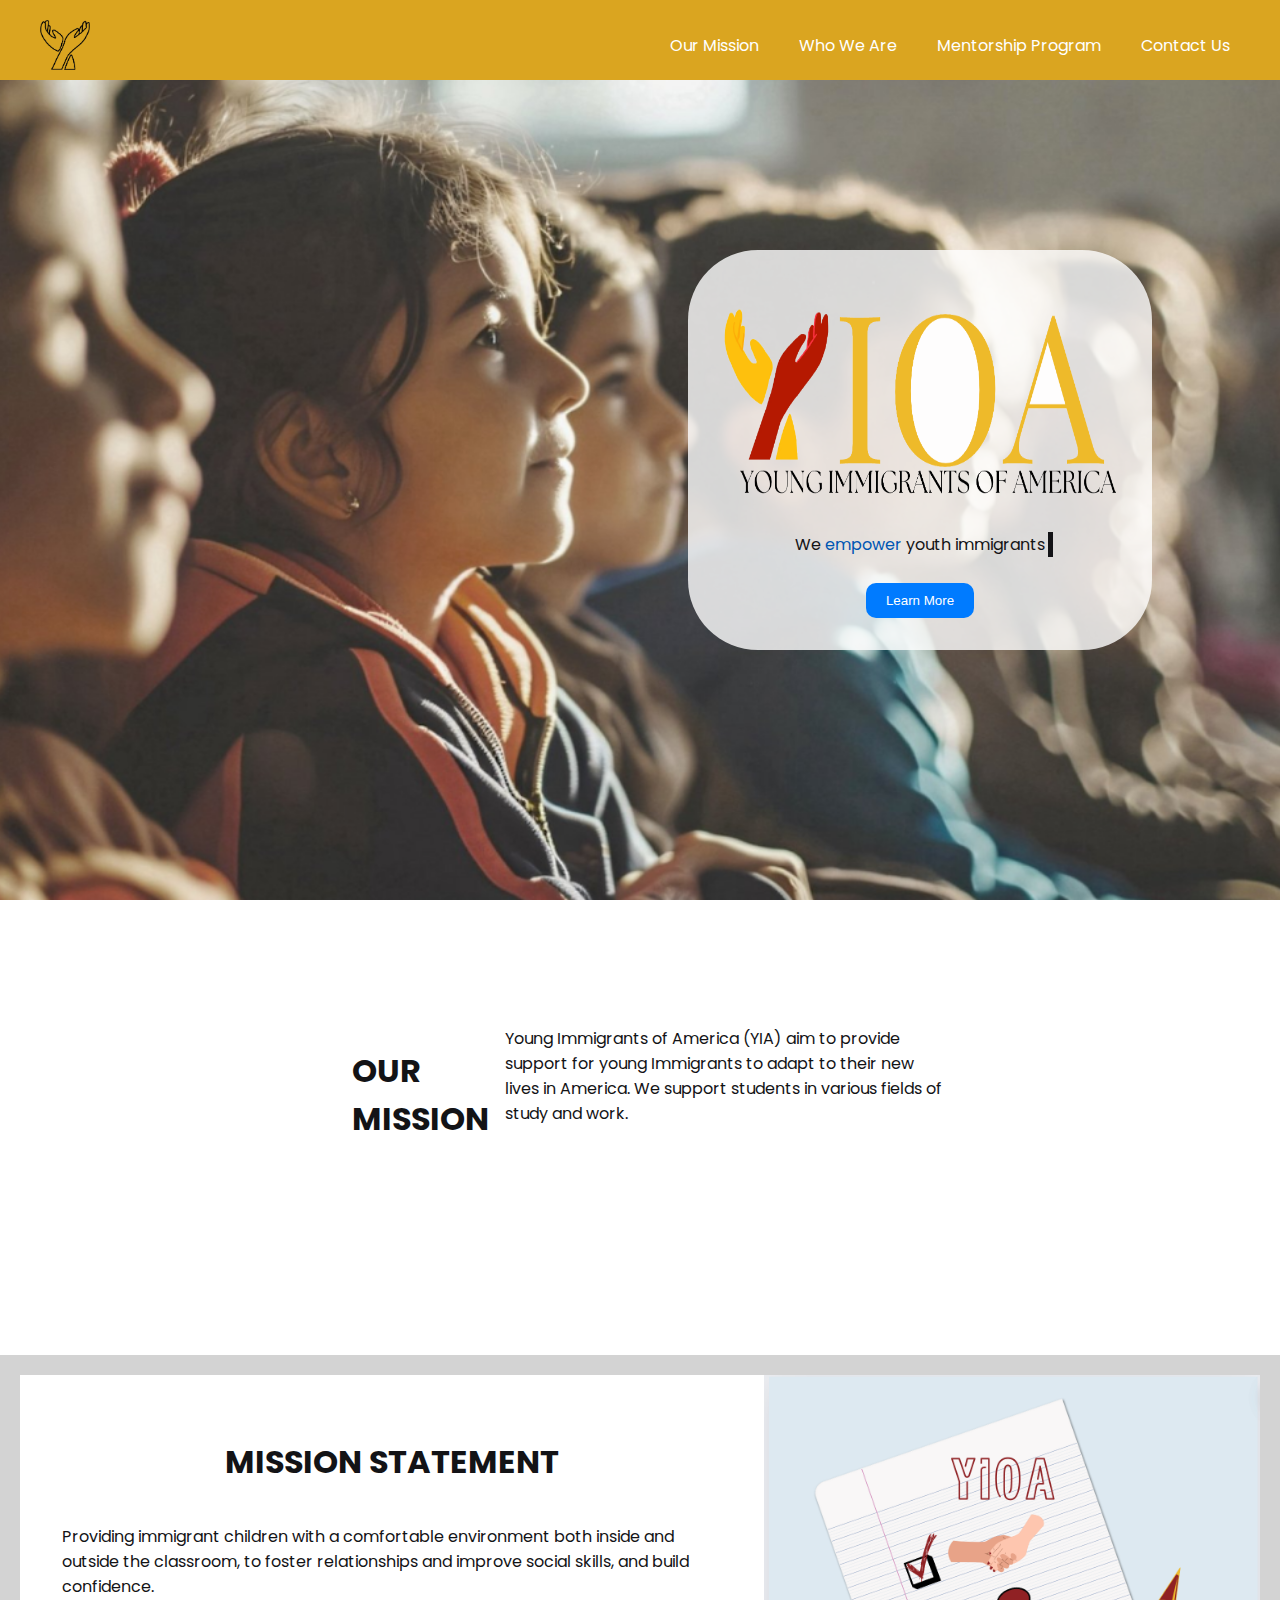
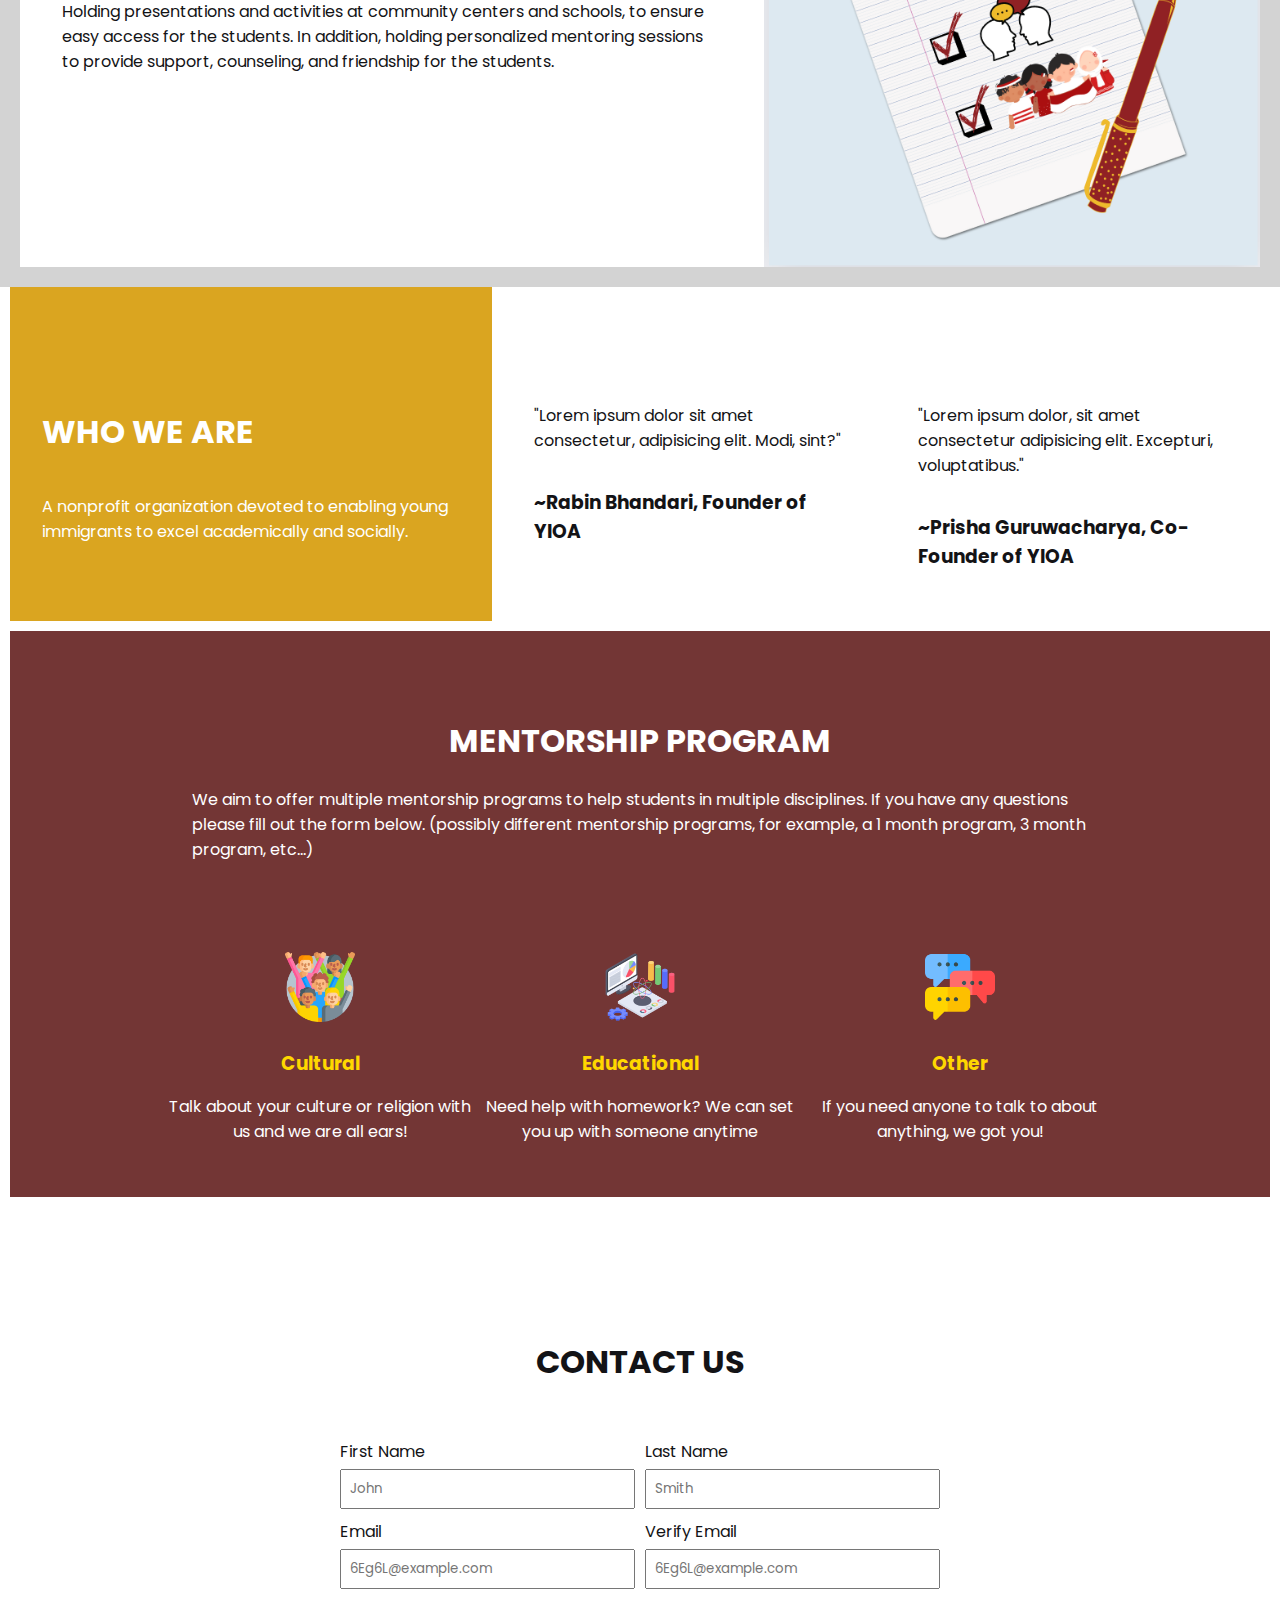
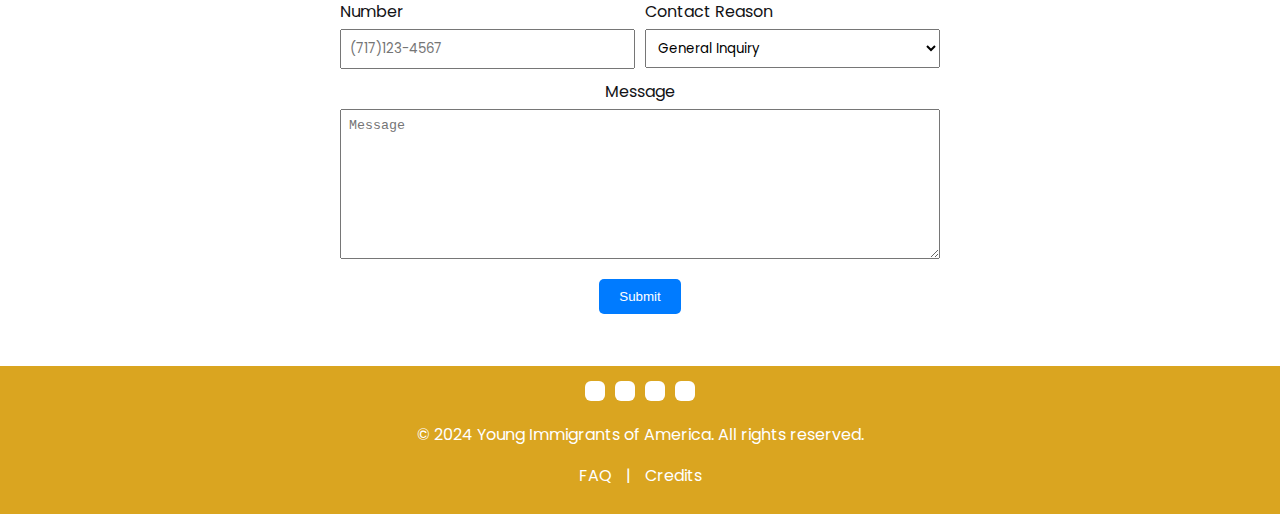
==== commit 154bafef: "Update Words" ====
--- a/index.html
+++ b/index.html
@@ -57,17 +57,7 @@
             <p>Young Immigrants of America (YIA) aim to provide  
             support for young Immigrants to adapt to their new
             lives in America. We support students in various 
-            fields of study and work.
-            <br><br>
-            Lorem ipsum dolor sit amet consectetur adipisicing elit. 
-            Placeat incidunt magni perspiciatis eius veritatis nulla 
-            doloribus iste eligendi, alias officiis animi consequuntur
-            saepe, debitis deleniti impedit recusandae nam iure doloremque?
-            Lorem, ipsum dolor sit amet consectetur adipisicing elit. Labore 
-            maiores velit repellat fugit quibusdam animi voluptatum consequuntur
-            libero enim! Temporibus quam, suscipit a magni et adipisci fugiat 
-    
-    
+            fields of study and work. 
             </p>
         
         </div>
@@ -80,12 +70,16 @@
     <div class="statement-container">
         <div class="statement">
             <h1>MISSION STATEMENT</h1>
-            <p>Lorem ipsum dolor sit amet consectetur, adipisicing elit. Reiciendis commodi minus 
-                non ratione, nulla velit doloremque incidunt corporis ea error tenetur 
+            <p>Providing immigrant children with a comfortable environment 
+                both inside and outside the classroom, to foster 
+                relationships and improve social skills, and build confidence.
                 <br>
-                deserunt voluptatum architecto nesciunt assumenda illo possimus delectus numquam 
-                ad asperiores sint sunt minima doloribus fuga. Hic rerum, facilis quae ipsa laborum 
-                ad tenetur asperiores labore sunt corporis beatae?</p>
+                Holding presentations and activities at community centers and 
+                schools, to ensure easy access for the students. In addition, holding 
+                personalized mentoring sessions to provide support, counseling, 
+                and friendship for the students.
+  
+            </p>
         </div>
 
     </div> 
@@ -107,10 +101,9 @@
     <div class="about-us">
 
         <h1>WHO WE ARE</h1>
-        <p>We are Young Immigrants of America, a non-profit 
-        organization founded in 2024. The organizaiton
-        consists of diverse individuals who are passionate
-        about helping young immigrants.
+        <p>A nonprofit organization devoted to enabling young immigrants to 
+            excel academically and socially. 
+
 
         </p>
 
@@ -139,9 +132,10 @@
     <div class="program-container">
         <h1>MENTORSHIP PROGRAM</h1>
         <p>We aim to offer multiple mentorship programs to help students
-        in multiple disciplines. If you have questions please fill out 
-            the "CONTACT US" form below. (possibly different mentorship 
-            programs. For example, a 1 month program, 3 month program, etc.)
+             in multiple disciplines. If you have any questions please fill 
+             out the form below. (possibly different mentorship programs, 
+             for example, a 1 month program, 3 month program, etc…) 
+
         </p>
     </div>
     <br>
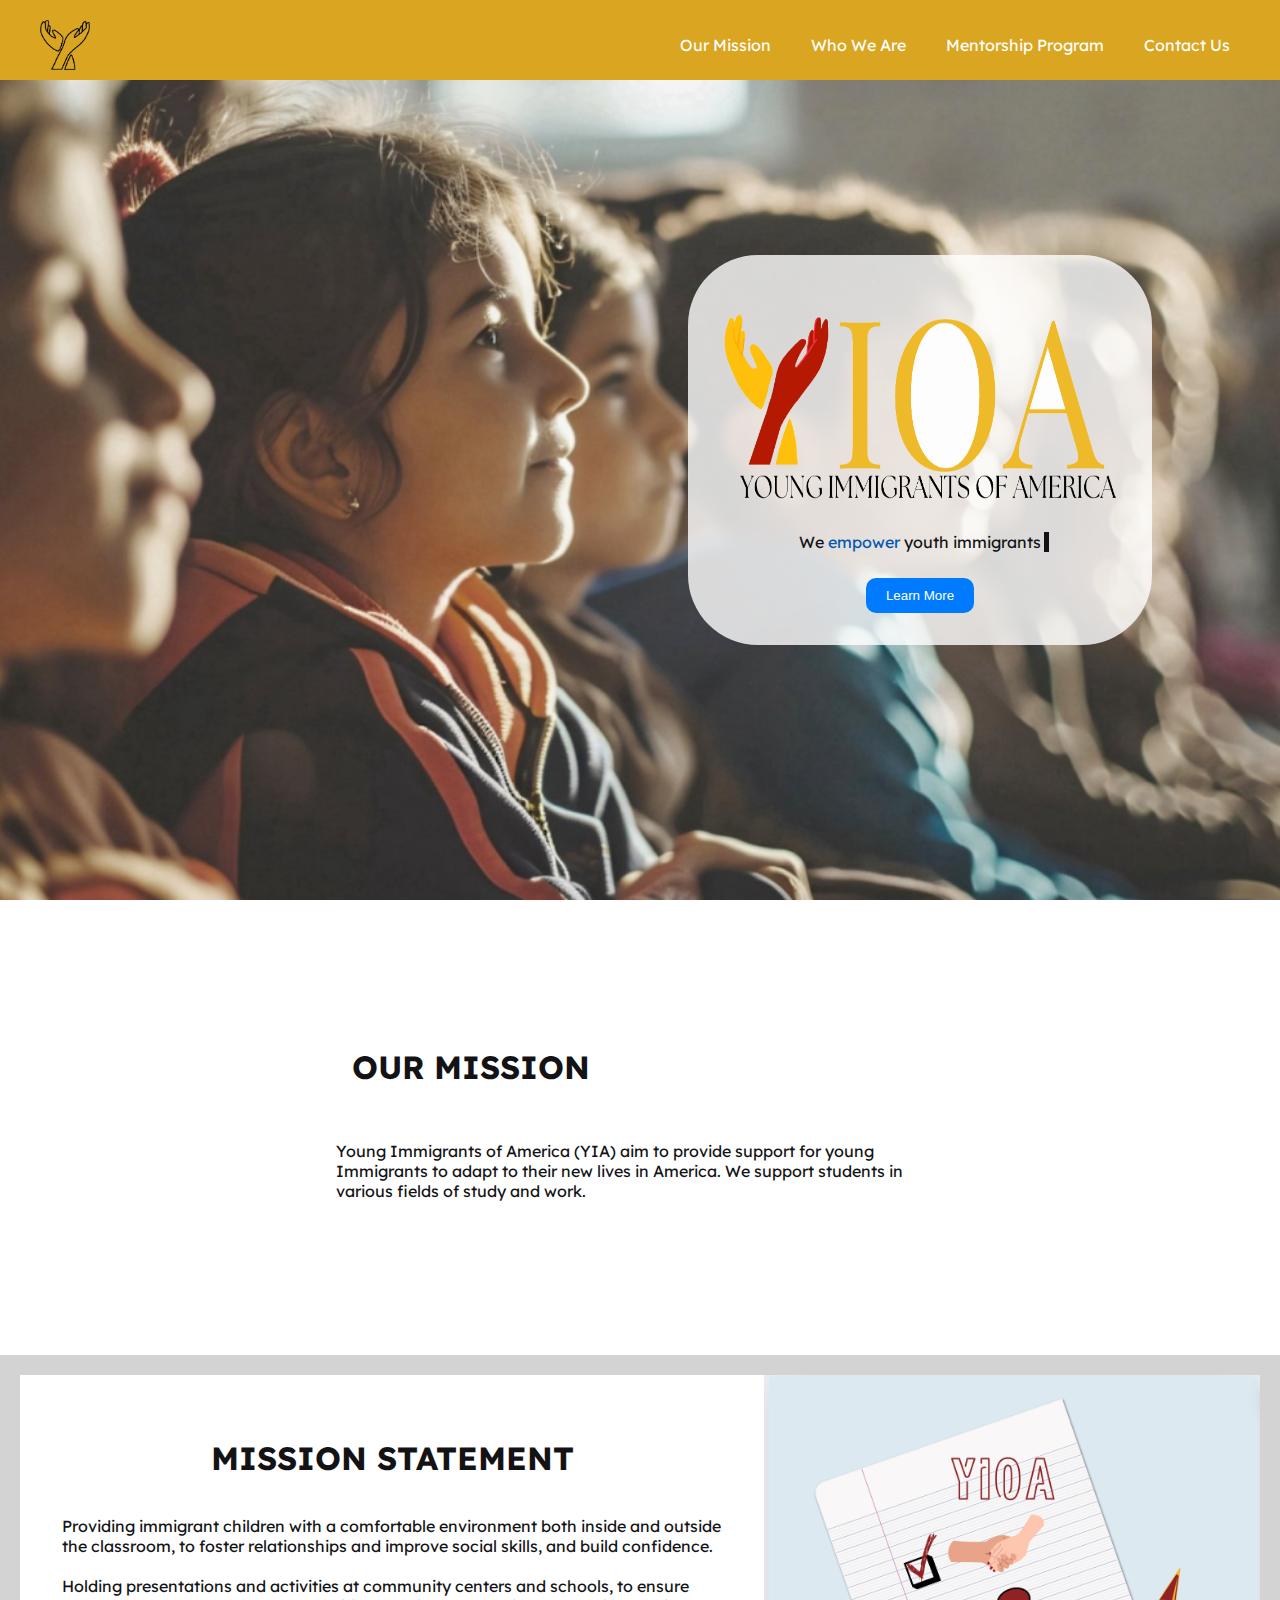
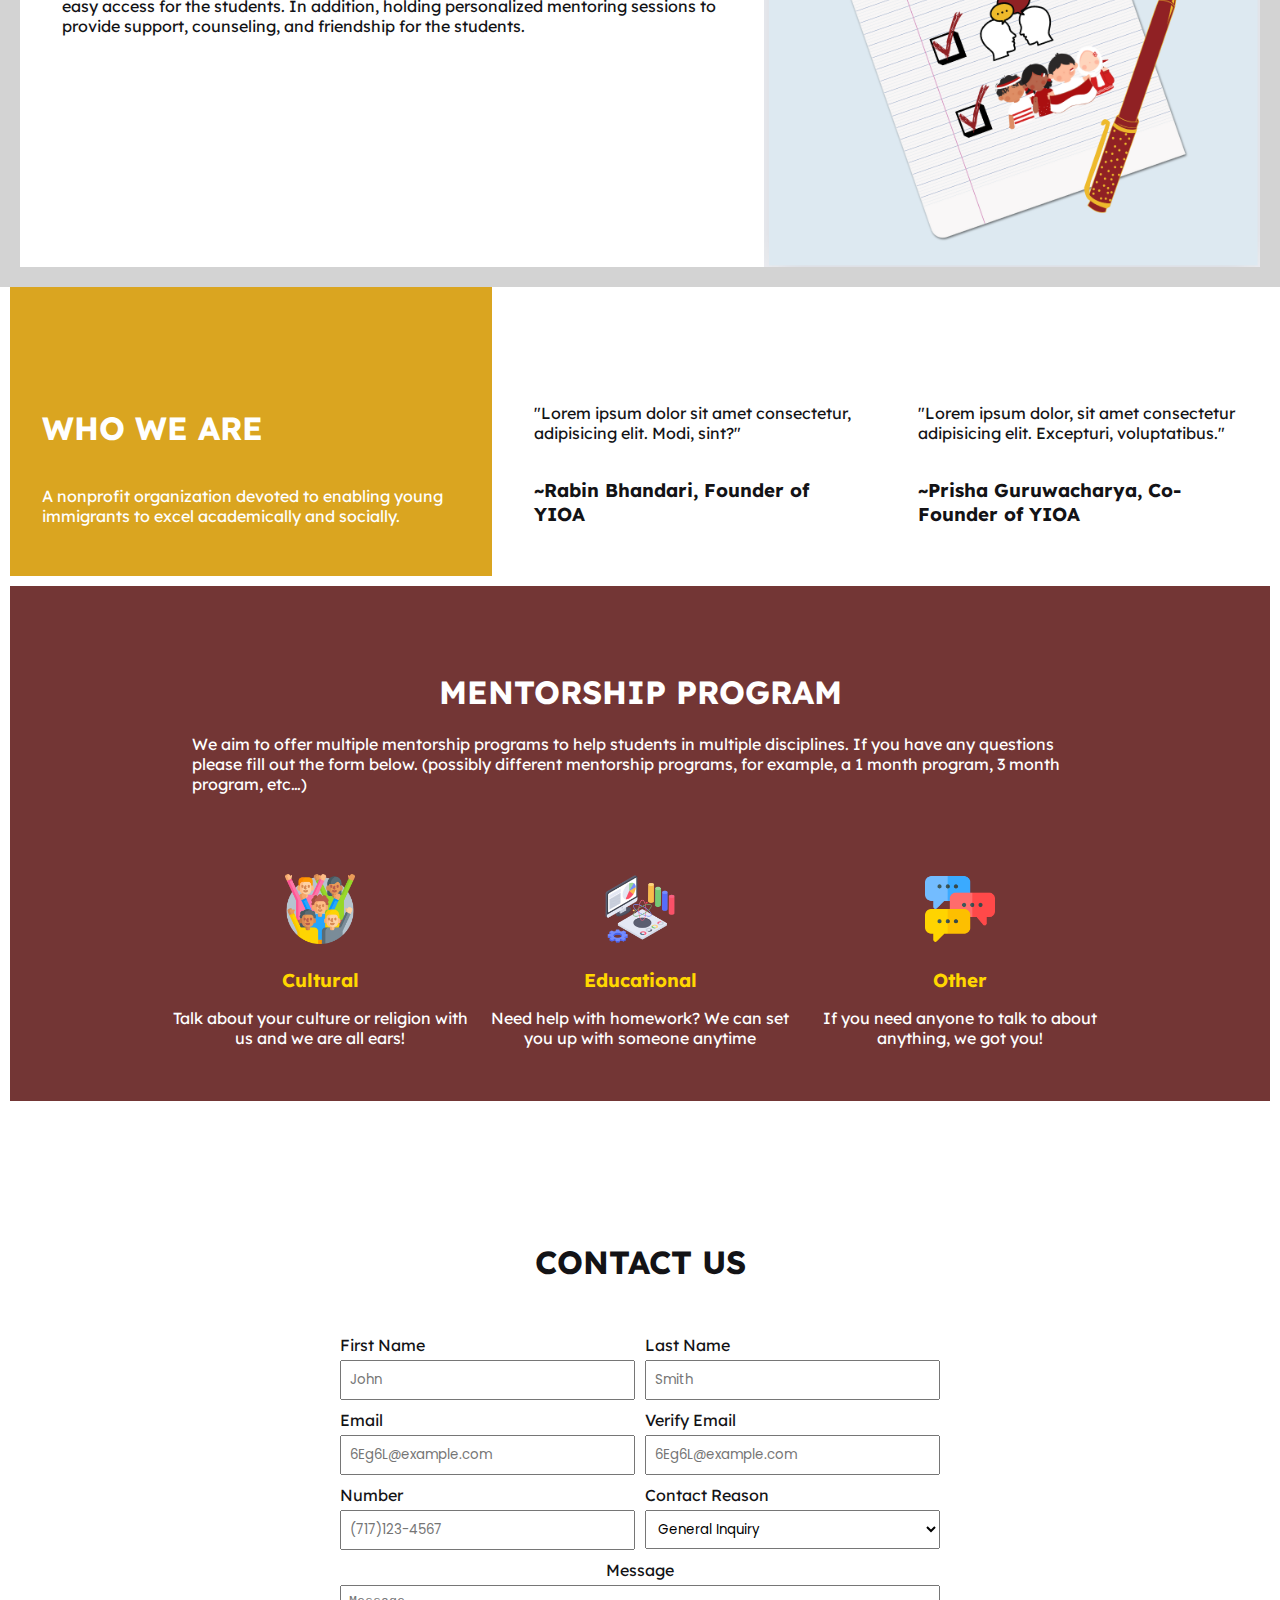
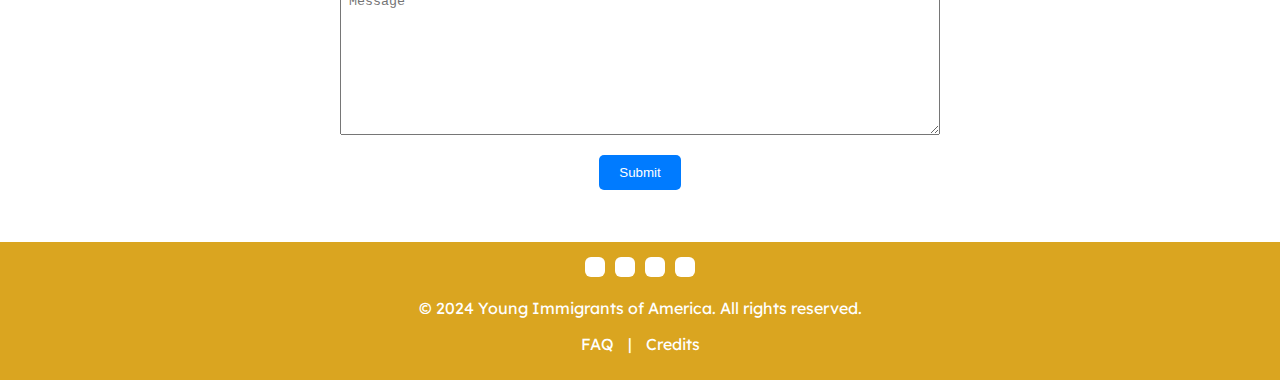
==== commit 4879c265: "Add FAQ" ====
--- a/index.html
+++ b/index.html
@@ -74,6 +74,7 @@
                 both inside and outside the classroom, to foster 
                 relationships and improve social skills, and build confidence.
                 <br>
+                <br>
                 Holding presentations and activities at community centers and 
                 schools, to ensure easy access for the students. In addition, holding 
                 personalized mentoring sessions to provide support, counseling, 
@@ -236,7 +237,7 @@
     
     <p>&copy; 2024 Young Immigrants of America. All rights reserved.</p>
     <p>
-        <a href="">FAQ</a> |
+        <a href="/FAQ#frequent-questions">FAQ</a> |
         <a href="">Credits</a>
     </p>
 
--- a/style.css
+++ b/style.css
@@ -1,10 +1,11 @@
 @import url('https://fonts.googleapis.com/css?family=Poppins:wght@200;400;700&display=swap');
+@import url('https://fonts.googleapis.com/css2?family=Lexend:wght@100..900&display=swap');
 
 
 body {
     background-color: #fff;
     color: #131316;
-    font-family: 'Poppins', sans-serif;
+    font-family: 'Lexend', sans-serif;
     padding: 0; 
     margin:0;
     /*margin: 10px;*/
@@ -198,7 +199,7 @@
 
 .topic {
     display:flex;
-    flex-direction: row;
+    flex-direction: column;
     padding:1rem;
     /*border:1px solid black;*/
     height:auto;
@@ -206,7 +207,7 @@
 
 .mission-info {
     display:flex;
-    flex-direction: row;
+    flex-direction: column;
     /*border:1px solid black;*/
     padding:2rem;
     margin-top: 5px;
@@ -532,6 +533,53 @@
     font-size: 25px;
     color: skyblue;
 }
+
+
+
+
+
+/*FAQ------------------------------------------*/
+
+.frequent-questions {
+    max-width: 100%;
+    height:100vh;
+    display: flex;
+    flex-direction: column;
+    align-items: center;
+    justify-content: center;
+    margin: 20px;
+    padding: 20px;
+    padding-top:100px;
+    box-sizing: border-box; /* Ensures padding is included in the width */
+    
+}
+
+.faq-item {
+    width: 100%;
+    max-width: 600px; /* Optional: set a max width for the questions */
+    margin: 10px 0;
+}
+
+.question {
+    width: 100%;
+    padding: 10px;
+    font-size: 18px;
+    text-align: left;
+    border: 1px solid #ddd;
+    background-color: #f9f9f9;
+    cursor: pointer;
+    box-sizing: border-box; /* Ensures padding is included in the width */
+}
+
+.answer {
+    display: none; /* Hidden by default */
+    padding: 10px;
+    border: 1px solid #ddd;
+    border-top: none;
+    background-color: #fff;
+    box-sizing: border-box; /* Ensures padding is included in the width */
+}
+
 
 
 /*MEDIA QUERIES--------------------------------------*/
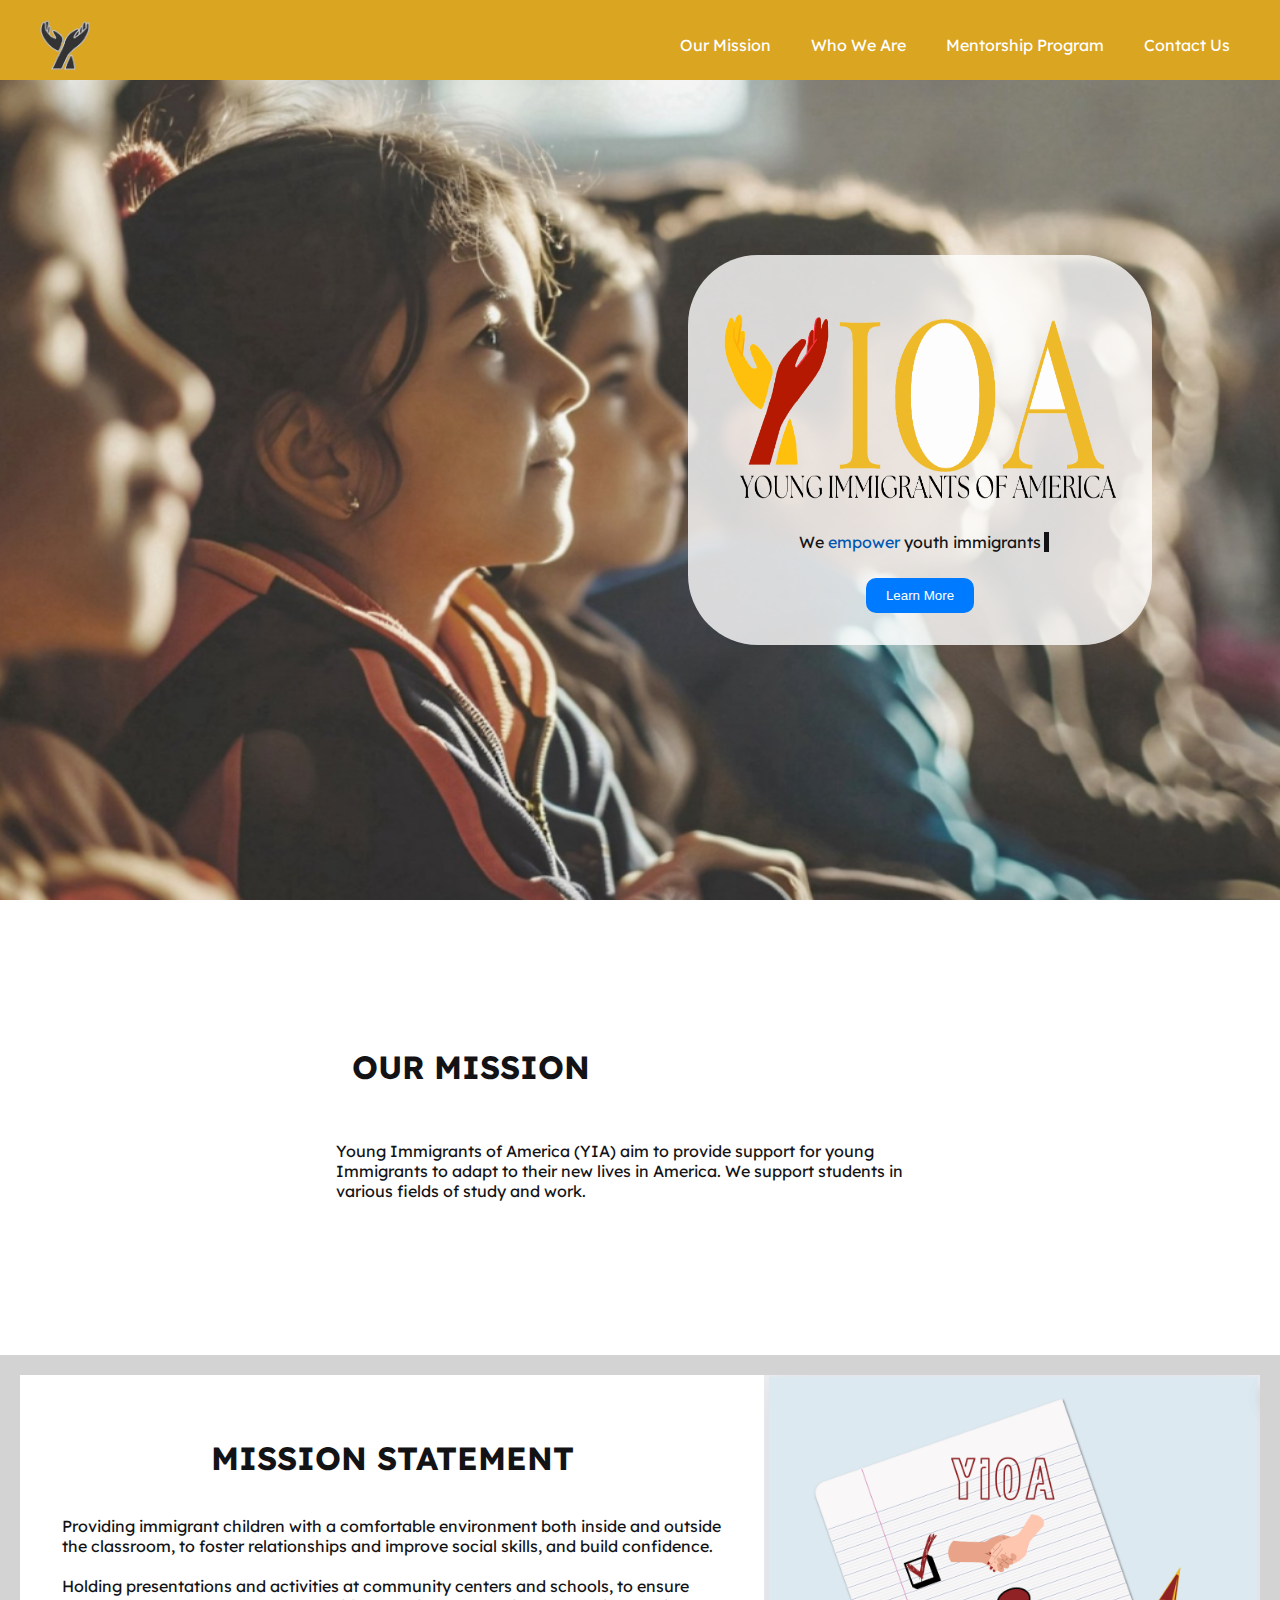
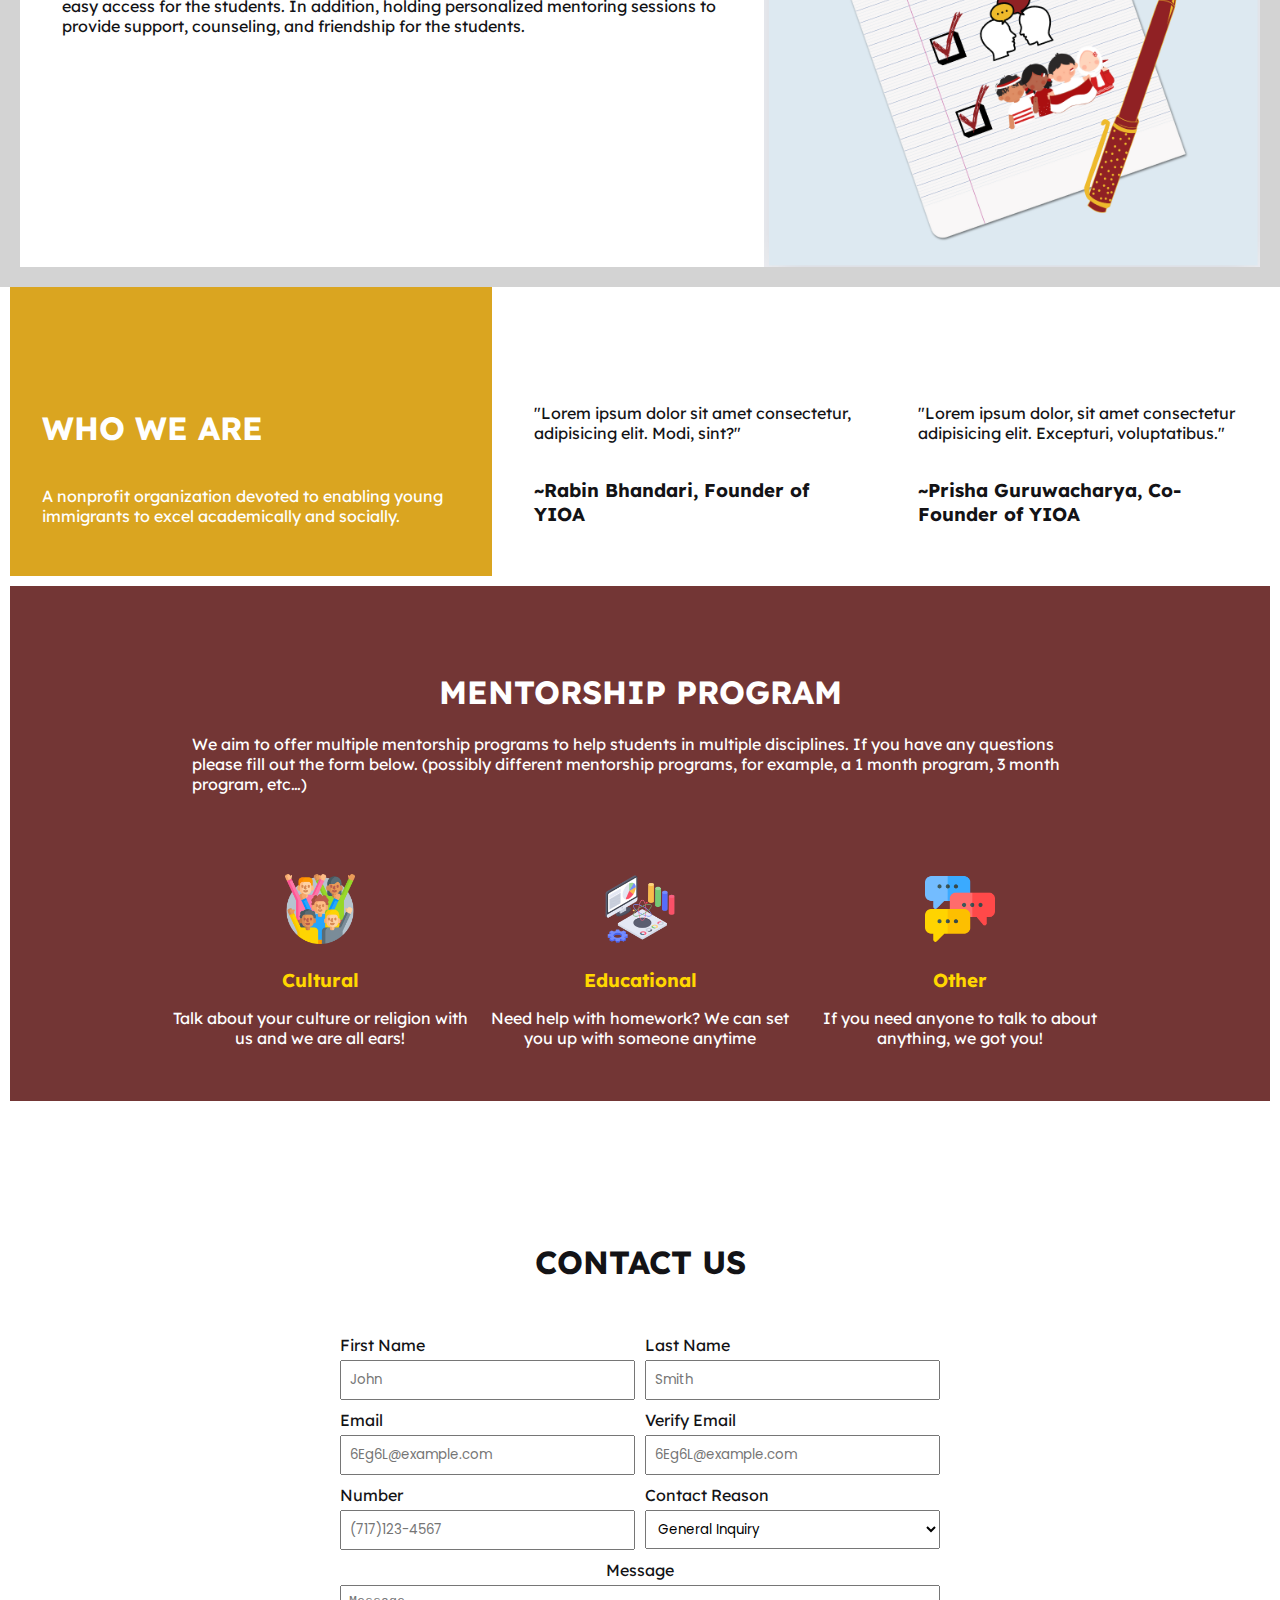
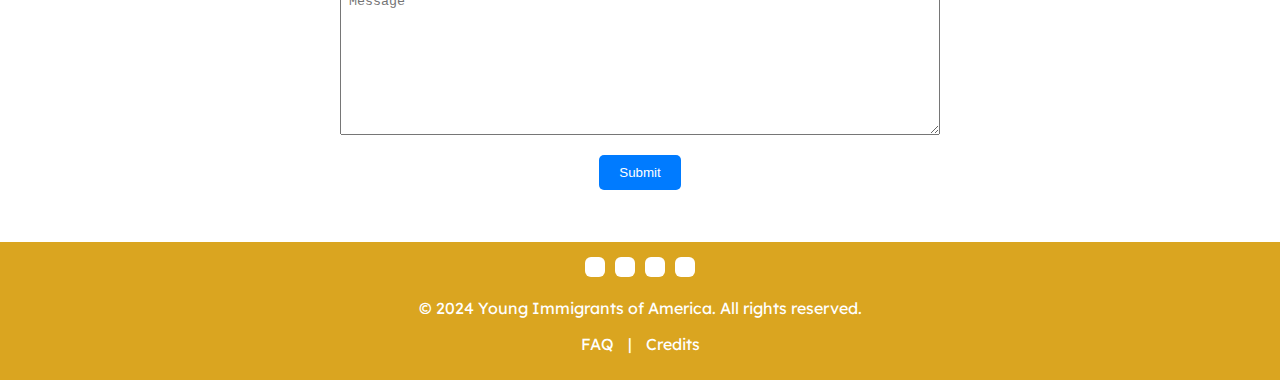
==== commit 2278c848: "Header Logo" ====
--- a/index.html
+++ b/index.html
@@ -17,16 +17,16 @@
 <body>
 
     <header id="fixed-header">
-        <img class ="header-logo"src="./Exampleimages/5update.png">
+        <img class ="header-logo"src="./Exampleimages/header-yioa.png">
         <button class="nav-toggle" aria-label="Toggle navigation">
             ☰
         </button>
         <nav class="nav-menu">
             <ul>
-                <li><a href="#mission-id">Our Mission</a></li>
-                <li><a href="#who-we-are-id">Who We Are</a></li>
-                <li><a href="#mentorship-program-id">Mentorship Program</a></li>
-                <li><a href="#contact-us-id">Contact Us</a></li>
+                <li><a href="./#mission-id">Our Mission</a></li>
+                <li><a href="./#who-we-are-id">Who We Are</a></li>
+                <li><a href="./#mentorship-program-id">Mentorship Program</a></li>
+                <li><a href="./#contact-us-id">Contact Us</a></li>
             </ul>
         </nav>
 
@@ -237,7 +237,7 @@
     
     <p>&copy; 2024 Young Immigrants of America. All rights reserved.</p>
     <p>
-        <a href="/FAQ#frequent-questions">FAQ</a> |
+        <a href="./FAQ">FAQ</a> |
         <a href="">Credits</a>
     </p>
 
